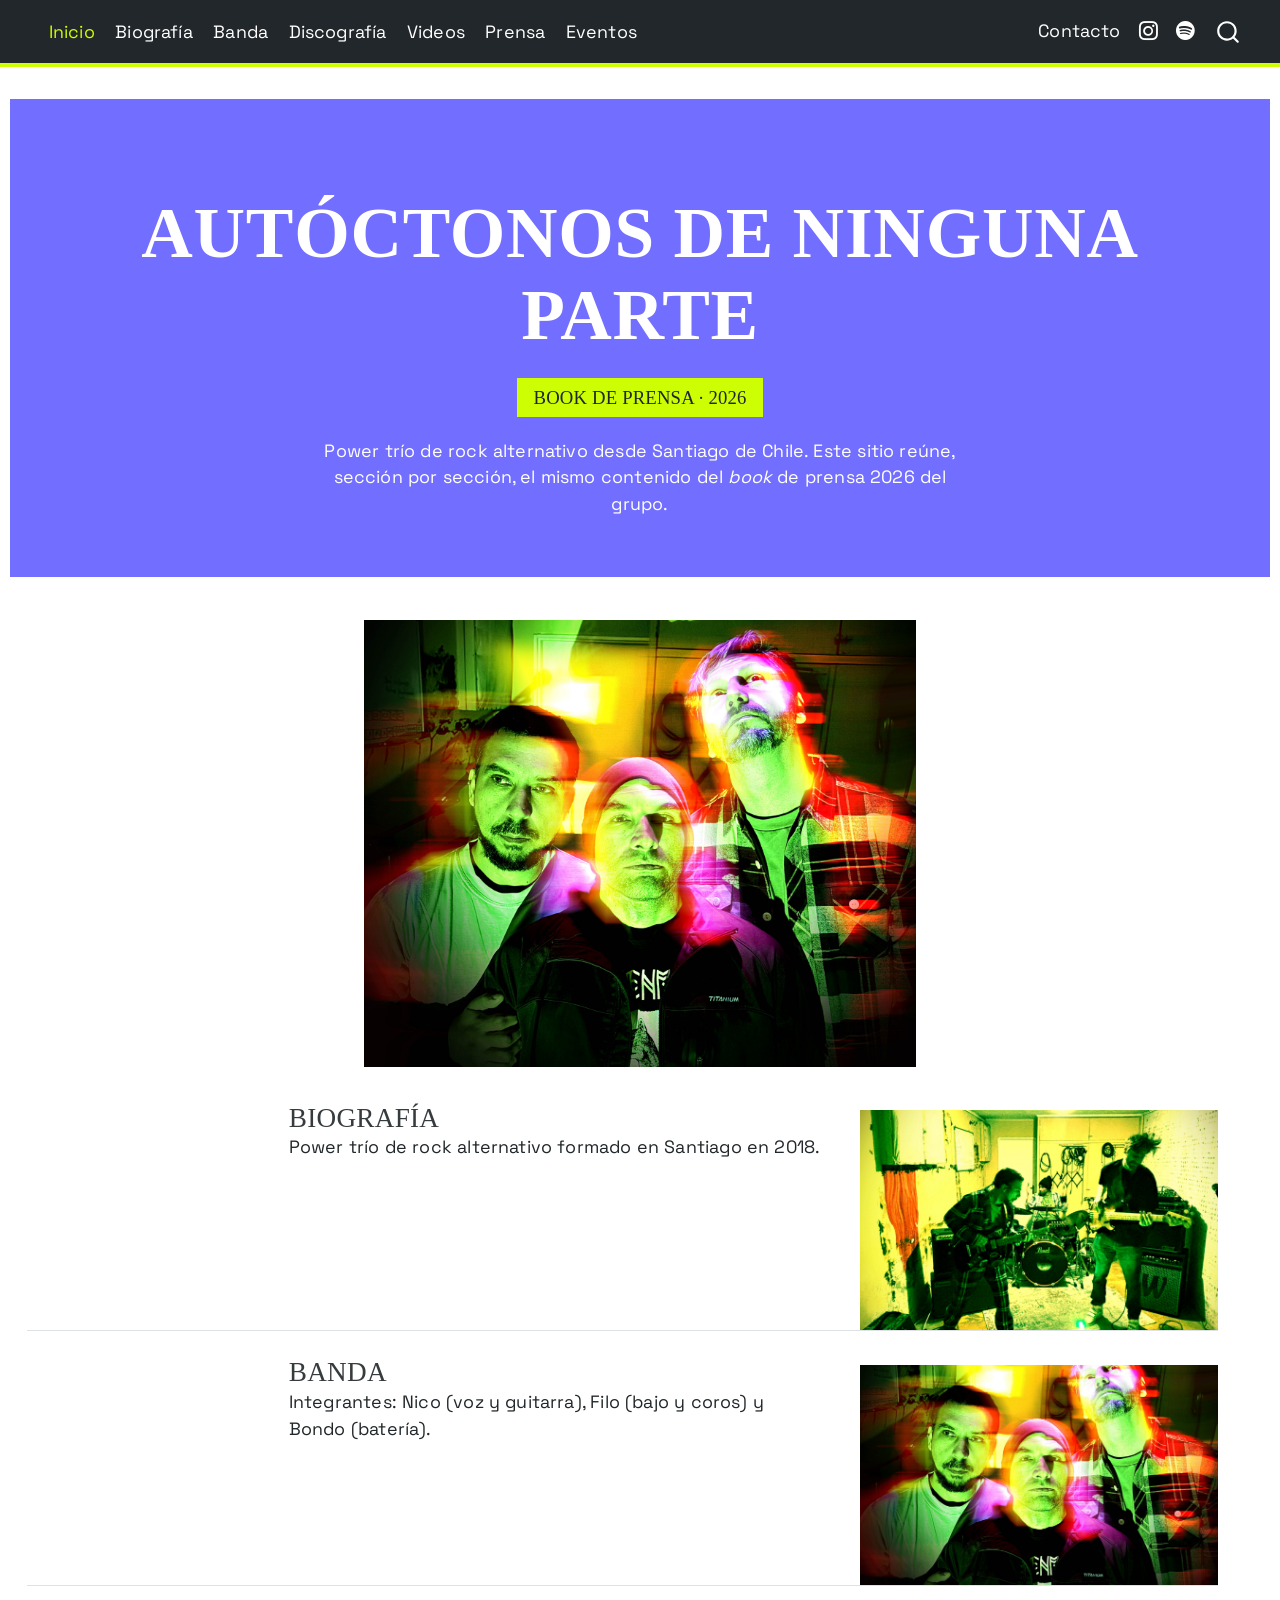
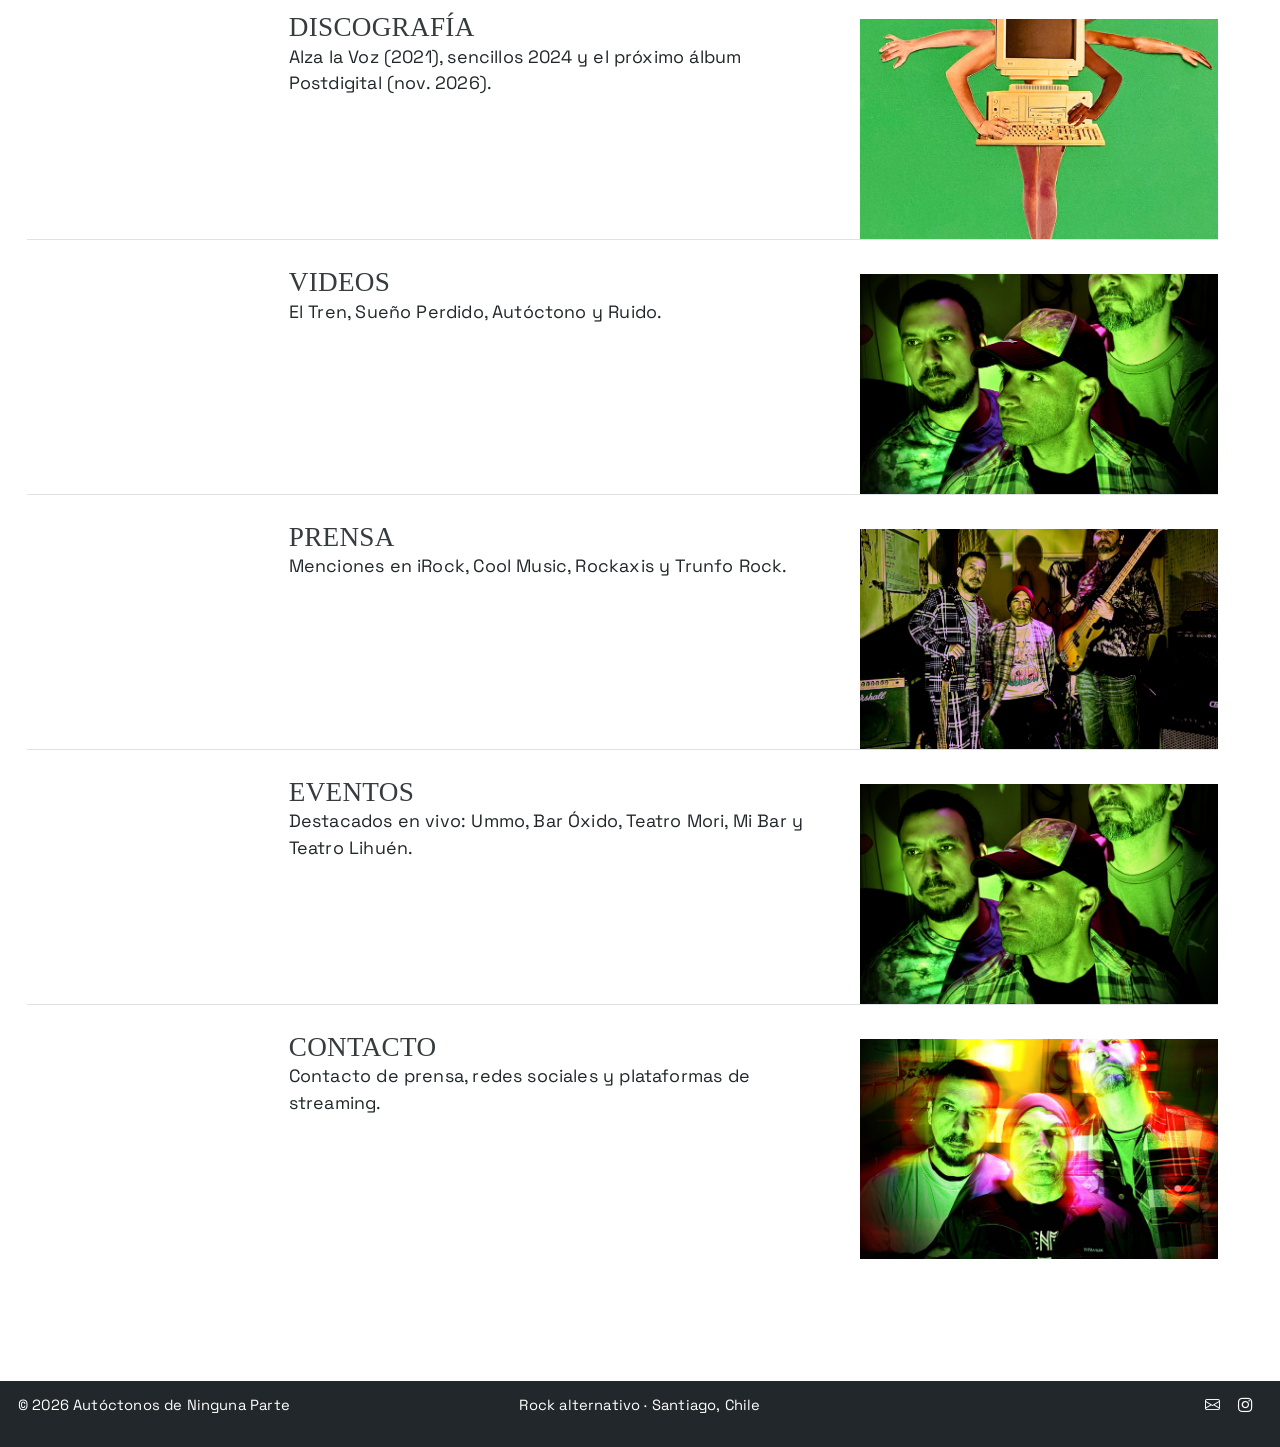
==== docs/index.html @ 6fe1e70e "render" ====
<!DOCTYPE html>
<html xmlns="http://www.w3.org/1999/xhtml" lang="es" xml:lang="es"><head>

<meta charset="utf-8">
<meta name="generator" content="quarto-1.9.38">

<meta name="viewport" content="width=device-width, initial-scale=1.0, user-scalable=yes">


<title>Autóctonos de Ninguna Parte</title>
<style>
/* Default styles provided by pandoc.
** See https://pandoc.org/MANUAL.html#variables-for-html for config info.
*/
code{white-space: pre-wrap;}
span.smallcaps{font-variant: small-caps;}
div.columns{display: flex; gap: min(4vw, 1.5em);}
div.column{flex: auto; overflow-x: auto;}
div.hanging-indent{margin-left: 1.5em; text-indent: -1.5em;}
ul.task-list{list-style: none;}
ul.task-list li input[type="checkbox"] {
  width: 0.8em;
  margin: 0 0.8em 0.2em -1em; /* quarto-specific, see https://github.com/quarto-dev/quarto-cli/issues/4556 */ 
  vertical-align: middle;
}
</style>


<script src="site_libs/quarto-nav/quarto-nav.js"></script>
<script src="site_libs/quarto-nav/headroom.min.js"></script>
<script src="site_libs/clipboard/clipboard.min.js"></script>
<script src="site_libs/quarto-search/autocomplete.umd.js"></script>
<script src="site_libs/quarto-search/fuse.min.js"></script>
<script src="site_libs/quarto-search/quarto-search.js"></script>
<meta name="quarto:offset" content="./">
<link href="./images/logo-negro.png" rel="icon" type="image/png">
<script src="site_libs/quarto-listing/list.min.js"></script>
<script src="site_libs/quarto-listing/quarto-listing.js"></script>
<script src="site_libs/quarto-html/quarto.js" type="module"></script>
<script src="site_libs/quarto-html/tabsets/tabsets.js" type="module"></script>
<script src="site_libs/quarto-html/popper.min.js"></script>
<script src="site_libs/quarto-html/tippy.umd.min.js"></script>
<link href="site_libs/quarto-html/tippy.css" rel="stylesheet">
<link href="site_libs/quarto-html/quarto-syntax-highlighting-15634bcf2e68342d4ad2dfa704d543f6.css" rel="stylesheet" id="quarto-text-highlighting-styles">
<script src="site_libs/bootstrap/bootstrap.min.js"></script>
<link href="site_libs/bootstrap/bootstrap-icons.css" rel="stylesheet">
<link href="site_libs/bootstrap/bootstrap-0c3f5b84615c6f784239aa8f8c85ceb4.min.css" rel="stylesheet" append-hash="true" id="quarto-bootstrap" data-mode="light">
<script id="quarto-search-options" type="application/json">{
  "location": "navbar",
  "copy-button": false,
  "collapse-after": 3,
  "panel-placement": "end",
  "type": "overlay",
  "limit": 50,
  "keyboard-shortcut": [
    "f",
    "/",
    "s"
  ],
  "show-item-context": false,
  "language": {
    "search-no-results-text": "No se han encontrado resultados",
    "search-matching-documents-text": "documentos encontrados",
    "search-copy-link-title": "Copiar el enlace en la búsqueda",
    "search-hide-matches-text": "Ocultar resultados adicionales",
    "search-more-match-text": "resultado adicional en este documento",
    "search-more-matches-text": "resultados adicionales en este documento",
    "search-clear-button-title": "Borrar",
    "search-text-placeholder": "",
    "search-detached-cancel-button-title": "Cancelar",
    "search-submit-button-title": "Enviar",
    "search-label": "Buscar"
  }
}</script>
<script>

  window.document.addEventListener("DOMContentLoaded", function (_event) {
    const listingTargetEl = window.document.querySelector('#listing-listing .list');
    if (!listingTargetEl) {
      // No listing discovered, do not attach.
      return; 
    }

    const options = {
      valueNames: ['listing-image','listing-title','listing-description',{ data: ['index'] },{ data: ['categories'] },{ data: ['listing-date-sort'] },{ data: ['listing-file-modified-sort'] }],
      
      searchColumns: ["listing-title","listing-author","listing-image","listing-description"],
    };

    window['quarto-listings'] = window['quarto-listings'] || {};
    window['quarto-listings']['listing-listing'] = new List('listing-listing', options);

    if (window['quarto-listing-loaded']) {
      window['quarto-listing-loaded']();
    }
  });

  window.addEventListener('hashchange',() => {
    if (window['quarto-listing-loaded']) {
      window['quarto-listing-loaded']();
    }
  })
  </script>
<style>html{ scroll-behavior: smooth; }</style>

  <script src="https://cdnjs.cloudflare.com/polyfill/v3/polyfill.min.js?features=es6"></script>
  <script defer="" src="https://cdn.jsdelivr.net/npm/mathjax@3/es5/tex-chtml-full.js" type="text/javascript"></script>

<script type="text/javascript">
const typesetMath = (el) => {
  if (window.MathJax) {
    // MathJax Typeset
    window.MathJax.typeset([el]);
  } else if (window.katex) {
    // KaTeX Render
    var mathElements = el.getElementsByClassName("math");
    var macros = [];
    for (var i = 0; i < mathElements.length; i++) {
      var texText = mathElements[i].firstChild;
      if (mathElements[i].tagName == "SPAN" && texText && texText.data) {
        window.katex.render(texText.data, mathElements[i], {
          displayMode: mathElements[i].classList.contains('display'),
          throwOnError: false,
          macros: macros,
          fleqn: false
        });
      }
    }
  }
}
window.Quarto = {
  typesetMath
};
</script>

<meta property="og:title" content="– Autóctonos de Ninguna Parte">
<meta property="og:description" content="Book de prensa 2026 · Autóctonos de Ninguna Parte, power trío de rock alternativo desde Santiago de Chile.">
<meta property="og:image" content="https://Alobondo.github.io/ADNP/images/banda-1.jpg">
<meta property="og:site_name" content="Autóctonos de Ninguna Parte">
<meta name="twitter:title" content="– Autóctonos de Ninguna Parte">
<meta name="twitter:description" content="Book de prensa 2026 · Autóctonos de Ninguna Parte, power trío de rock alternativo desde Santiago de Chile.">
<meta name="twitter:image" content="https://Alobondo.github.io/ADNP/images/banda-1.jpg">
<meta name="twitter:card" content="summary_large_image">
</head>

<body class="nav-fixed quarto-light">

<div id="quarto-search-results"></div>
  <header id="quarto-header" class="headroom fixed-top">
    <nav class="navbar navbar-expand-lg " data-bs-theme="dark">
      <div class="navbar-container container-fluid">
      <div class="navbar-brand-container mx-auto">
    <a href="./index.html" class="navbar-brand navbar-brand-logo">
    <img src="./images/logo-negro.jpg" alt="" class="navbar-logo light-content">
    <img src="./images/logo-negro.jpg" alt="" class="navbar-logo dark-content">
    </a>
  </div>
            <div id="quarto-search" class="" title="Buscar"></div>
          <button class="navbar-toggler" type="button" data-bs-toggle="collapse" data-bs-target="#navbarCollapse" aria-controls="navbarCollapse" role="menu" aria-expanded="false" aria-label="Navegación de palanca" onclick="if (window.quartoToggleHeadroom) { window.quartoToggleHeadroom(); }">
  <span class="navbar-toggler-icon"></span>
</button>
          <div class="collapse navbar-collapse" id="navbarCollapse">
            <ul class="navbar-nav navbar-nav-scroll me-auto">
  <li class="nav-item">
    <a class="nav-link active" href="./index.html" aria-current="page"> 
<span class="menu-text">Inicio</span></a>
  </li>  
  <li class="nav-item">
    <a class="nav-link" href="./posts/01-biografia/index.html"> 
<span class="menu-text">Biografía</span></a>
  </li>  
  <li class="nav-item">
    <a class="nav-link" href="./posts/02-banda/index.html"> 
<span class="menu-text">Banda</span></a>
  </li>  
  <li class="nav-item">
    <a class="nav-link" href="./posts/03-discografia/index.html"> 
<span class="menu-text">Discografía</span></a>
  </li>  
  <li class="nav-item">
    <a class="nav-link" href="./posts/04-videos/index.html"> 
<span class="menu-text">Videos</span></a>
  </li>  
  <li class="nav-item">
    <a class="nav-link" href="./posts/05-prensa/index.html"> 
<span class="menu-text">Prensa</span></a>
  </li>  
  <li class="nav-item">
    <a class="nav-link" href="./posts/06-eventos/index.html"> 
<span class="menu-text">Eventos</span></a>
  </li>  
</ul>
            <ul class="navbar-nav navbar-nav-scroll ms-auto">
  <li class="nav-item">
    <a class="nav-link" href="./posts/07-contacto/index.html"> 
<span class="menu-text">Contacto</span></a>
  </li>  
  <li class="nav-item compact">
    <a class="nav-link" href="https://www.instagram.com/autoctonos.musica/"> <i class="bi bi-instagram" role="img" aria-label="Instagram">
</i> 
<span class="menu-text"></span></a>
  </li>  
  <li class="nav-item compact">
    <a class="nav-link" href="https://open.spotify.com/intl-es/artist/7pqtHCx8vGUbM5sVb45peN?si=KhruGIxITpeL7kBUFPJqew"> <i class="bi bi-spotify" role="img" aria-label="Spotify">
</i> 
<span class="menu-text"></span></a>
  </li>  
</ul>
          </div> <!-- /navcollapse -->
            <div class="quarto-navbar-tools">
</div>
      </div> <!-- /container-fluid -->
    </nav>
</header>
<!-- content -->
<div id="quarto-content" class="quarto-container page-columns page-rows-contents page-layout-full page-navbar">
<!-- sidebar -->
<!-- margin-sidebar -->
    
<!-- main -->
<main class="content column-page" id="quarto-document-content"><header id="title-block-header" class="quarto-title-block"></header>




<section id="autóctonos-de-ninguna-parte" class="level1 adnp-hero">
<h1>Autóctonos de Ninguna Parte</h1>
<p><span class="subtitle">Book de Prensa · 2026</span></p>
<p style="max-width:640px;margin:1.2rem auto 0;">
Power trío de rock alternativo desde Santiago de Chile. Este sitio reúne, sección por sección, el mismo contenido del <em>book</em> de prensa 2026 del grupo.
</p>
</section>
<div class="quarto-figure quarto-figure-center">
<figure class="figure">
<p><img src="images/banda-1.jpg" class="img-fluid quarto-figure quarto-figure-center figure-img" style="width:45.0%"></p>
</figure>
</div>




<div class="quarto-listing quarto-listing-container-default" id="listing-listing">
<div class="list quarto-listing-default">
<div class="quarto-post image-right" data-index="0" data-categories="Ym9vayUyMGRlJTIwcHJlbnNh" data-listing-file-modified-sort="1786725348281" data-listing-reading-time-sort="2" data-listing-word-count-sort="353">
<div class="thumbnail"><a href="./posts/01-biografia/index.html" class="no-external">

<img loading="lazy" src="./images/banda-3.jpg" class="thumbnail-image" style="height: 220px;">

</a></div>
<div class="body">
<h3 class="no-anchor listing-title">
<a href="./posts/01-biografia/index.html" class="no-external">Biografía</a>
</h3>
<div class="delink listing-description"><a href="./posts/01-biografia/index.html" class="no-external">
<p>Power trío de rock alternativo formado en Santiago en 2018.</p>
</a></div>
</div>
<div class="metadata">
<a href="./posts/01-biografia/index.html" class="no-external">
</a>
</div>
</div>
<div class="quarto-post image-right" data-index="1" data-categories="Ym9vayUyMGRlJTIwcHJlbnNh" data-listing-file-modified-sort="1786739865021" data-listing-reading-time-sort="1" data-listing-word-count-sort="155">
<div class="thumbnail"><a href="./posts/02-banda/index.html" class="no-external">

<img loading="lazy" src="./images/banda-1.jpg" class="thumbnail-image" style="height: 220px;">

</a></div>
<div class="body">
<h3 class="no-anchor listing-title">
<a href="./posts/02-banda/index.html" class="no-external">Banda</a>
</h3>
<div class="delink listing-description"><a href="./posts/02-banda/index.html" class="no-external">
<p>Integrantes: Nico (voz y guitarra), Filo (bajo y coros) y Bondo (batería).</p>
</a></div>
</div>
<div class="metadata">
<a href="./posts/02-banda/index.html" class="no-external">
</a>
</div>
</div>
<div class="quarto-post image-right" data-index="2" data-categories="Ym9vayUyMGRlJTIwcHJlbnNh" data-listing-file-modified-sort="1786729839658" data-listing-reading-time-sort="1" data-listing-word-count-sort="102">
<div class="thumbnail"><a href="./posts/03-discografia/index.html" class="no-external">

<img loading="lazy" src="./images/portada-postdigital.jpeg" class="thumbnail-image" style="height: 220px;">

</a></div>
<div class="body">
<h3 class="no-anchor listing-title">
<a href="./posts/03-discografia/index.html" class="no-external">Discografía</a>
</h3>
<div class="delink listing-description"><a href="./posts/03-discografia/index.html" class="no-external">
<p>Alza la Voz (2021), sencillos 2024 y el próximo álbum Postdigital (nov. 2026).</p>
</a></div>
</div>
<div class="metadata">
<a href="./posts/03-discografia/index.html" class="no-external">
</a>
</div>
</div>
<div class="quarto-post image-right" data-index="3" data-categories="Ym9vayUyMGRlJTIwcHJlbnNh" data-listing-file-modified-sort="1786750168545" data-listing-reading-time-sort="2" data-listing-word-count-sort="292">
<div class="thumbnail"><a href="./posts/04-videos/index.html" class="no-external">

<img loading="lazy" src="./images/banda-4.jpg" class="thumbnail-image" style="height: 220px;">

</a></div>
<div class="body">
<h3 class="no-anchor listing-title">
<a href="./posts/04-videos/index.html" class="no-external">Videos</a>
</h3>
<div class="delink listing-description"><a href="./posts/04-videos/index.html" class="no-external">
<p>El Tren, Sueño Perdido, Autóctono y Ruido.</p>
</a></div>
</div>
<div class="metadata">
<a href="./posts/04-videos/index.html" class="no-external">
</a>
</div>
</div>
<div class="quarto-post image-right" data-index="4" data-categories="Ym9vayUyMGRlJTIwcHJlbnNh" data-listing-file-modified-sort="1786727114049" data-listing-reading-time-sort="1" data-listing-word-count-sort="178">
<div class="thumbnail"><a href="./posts/05-prensa/index.html" class="no-external">

<img loading="lazy" src="./images/banda-2.jpg" class="thumbnail-image" style="height: 220px;">

</a></div>
<div class="body">
<h3 class="no-anchor listing-title">
<a href="./posts/05-prensa/index.html" class="no-external">Prensa</a>
</h3>
<div class="delink listing-description"><a href="./posts/05-prensa/index.html" class="no-external">
<p>Menciones en iRock, Cool Music, Rockaxis y Trunfo Rock.</p>
</a></div>
</div>
<div class="metadata">
<a href="./posts/05-prensa/index.html" class="no-external">
</a>
</div>
</div>
<div class="quarto-post image-right" data-index="5" data-categories="Ym9vayUyMGRlJTIwcHJlbnNh" data-listing-file-modified-sort="1786681883143" data-listing-reading-time-sort="2" data-listing-word-count-sort="251">
<div class="thumbnail"><a href="./posts/06-eventos/index.html" class="no-external">

<img loading="lazy" src="./images/banda-4.jpg" class="thumbnail-image" style="height: 220px;">

</a></div>
<div class="body">
<h3 class="no-anchor listing-title">
<a href="./posts/06-eventos/index.html" class="no-external">Eventos</a>
</h3>
<div class="delink listing-description"><a href="./posts/06-eventos/index.html" class="no-external">
<p>Destacados en vivo: Ummo, Bar Óxido, Teatro Mori, Mi Bar y Teatro Lihuén.</p>
</a></div>
</div>
<div class="metadata">
<a href="./posts/06-eventos/index.html" class="no-external">
</a>
</div>
</div>
<div class="quarto-post image-right" data-index="6" data-categories="Ym9vayUyMGRlJTIwcHJlbnNh" data-listing-file-modified-sort="1786681893316" data-listing-reading-time-sort="1" data-listing-word-count-sort="68">
<div class="thumbnail"><a href="./posts/07-contacto/index.html" class="no-external">

<img loading="lazy" src="./images/banda-1.jpg" class="thumbnail-image" style="height: 220px;">

</a></div>
<div class="body">
<h3 class="no-anchor listing-title">
<a href="./posts/07-contacto/index.html" class="no-external">Contacto</a>
</h3>
<div class="delink listing-description"><a href="./posts/07-contacto/index.html" class="no-external">
<p>Contacto de prensa, redes sociales y plataformas de streaming.</p>
</a></div>
</div>
<div class="metadata">
<a href="./posts/07-contacto/index.html" class="no-external">
</a>
</div>
</div>
</div>
<div class="listing-no-matching d-none">No hay resultados</div>
</div></main> <!-- /main -->
<script id="quarto-html-after-body" type="application/javascript">
  window.document.addEventListener("DOMContentLoaded", function (event) {
    const isCodeAnnotation = (el) => {
      for (const clz of el.classList) {
        if (clz.startsWith('code-annotation-')) {                     
          return true;
        }
      }
      return false;
    }
    const onCopySuccess = function(e) {
      // button target
      const button = e.trigger;
      // don't keep focus
      button.blur();
      // flash "checked"
      button.classList.add('code-copy-button-checked');
      var currentTitle = button.getAttribute("title");
      button.setAttribute("title", "Copiado");
      let tooltip;
      if (window.bootstrap) {
        button.setAttribute("data-bs-toggle", "tooltip");
        button.setAttribute("data-bs-placement", "left");
        button.setAttribute("data-bs-title", "Copiado");
        tooltip = new bootstrap.Tooltip(button, 
          { trigger: "manual", 
            customClass: "code-copy-button-tooltip",
            offset: [0, -8]});
        tooltip.show();    
      }
      setTimeout(function() {
        if (tooltip) {
          tooltip.hide();
          button.removeAttribute("data-bs-title");
          button.removeAttribute("data-bs-toggle");
          button.removeAttribute("data-bs-placement");
        }
        button.setAttribute("title", currentTitle);
        button.classList.remove('code-copy-button-checked');
      }, 1000);
      // clear code selection
      e.clearSelection();
    }
    const getTextToCopy = function(trigger) {
      const outerScaffold = trigger.parentElement.cloneNode(true);
      const codeEl = outerScaffold.querySelector('code');
      for (const childEl of codeEl.children) {
        if (isCodeAnnotation(childEl)) {
          childEl.remove();
        }
      }
      return codeEl.innerText;
    }
    const clipboard = new window.ClipboardJS('.code-copy-button:not([data-in-quarto-modal])', {
      text: getTextToCopy
    });
    clipboard.on('success', onCopySuccess);
    if (window.document.getElementById('quarto-embedded-source-code-modal')) {
      const clipboardModal = new window.ClipboardJS('.code-copy-button[data-in-quarto-modal]', {
        text: getTextToCopy,
        container: window.document.getElementById('quarto-embedded-source-code-modal')
      });
      clipboardModal.on('success', onCopySuccess);
    }
      var localhostRegex = new RegExp(/^(?:http|https):\/\/localhost\:?[0-9]*\//);
      var mailtoRegex = new RegExp(/^mailto:/);
        var filterRegex = new RegExp("https:\/\/Alobondo\.github\.io\/ADNP");
      var isInternal = (href) => {
          return filterRegex.test(href) || localhostRegex.test(href) || mailtoRegex.test(href);
      }
      // Inspect non-navigation links and adorn them if external
     var links = window.document.querySelectorAll('a[href]:not(.nav-link):not(.navbar-brand):not(.toc-action):not(.sidebar-link):not(.sidebar-item-toggle):not(.pagination-link):not(.no-external):not([aria-hidden]):not(.dropdown-item):not(.quarto-navigation-tool):not(.about-link)');
      for (var i=0; i<links.length; i++) {
        const link = links[i];
        if (!isInternal(link.href)) {
          // undo the damage that might have been done by quarto-nav.js in the case of
          // links that we want to consider external
          if (link.dataset.originalHref !== undefined) {
            link.href = link.dataset.originalHref;
          }
        }
      }
    function tippyHover(el, contentFn, onTriggerFn, onUntriggerFn) {
      const config = {
        allowHTML: true,
        maxWidth: 500,
        delay: 100,
        arrow: false,
        appendTo: function(el) {
            return el.parentElement;
        },
        interactive: true,
        interactiveBorder: 10,
        theme: 'quarto',
        placement: 'bottom-start',
      };
      if (contentFn) {
        config.content = contentFn;
      }
      if (onTriggerFn) {
        config.onTrigger = onTriggerFn;
      }
      if (onUntriggerFn) {
        config.onUntrigger = onUntriggerFn;
      }
      window.tippy(el, config); 
    }
    const noterefs = window.document.querySelectorAll('a[role="doc-noteref"]');
    for (var i=0; i<noterefs.length; i++) {
      const ref = noterefs[i];
      tippyHover(ref, function() {
        // use id or data attribute instead here
        let href = ref.getAttribute('data-footnote-href') || ref.getAttribute('href');
        try { href = new URL(href).hash; } catch {}
        const id = href.replace(/^#\/?/, "");
        const note = window.document.getElementById(id);
        if (note) {
          return note.innerHTML;
        } else {
          return "";
        }
      });
    }
    const xrefs = window.document.querySelectorAll('a.quarto-xref');
    const processXRef = (id, note) => {
      // Strip column container classes
      const stripColumnClz = (el) => {
        el.classList.remove("page-full", "page-columns");
        if (el.children) {
          for (const child of el.children) {
            stripColumnClz(child);
          }
        }
      }
      stripColumnClz(note)
      if (id === null || id.startsWith('sec-')) {
        // Special case sections, only their first couple elements
        const container = document.createElement("div");
        if (note.children && note.children.length > 2) {
          container.appendChild(note.children[0].cloneNode(true));
          for (let i = 1; i < note.children.length; i++) {
            const child = note.children[i];
            if (child.tagName === "P" && child.innerText === "") {
              continue;
            } else {
              container.appendChild(child.cloneNode(true));
              break;
            }
          }
          if (window.Quarto?.typesetMath) {
            window.Quarto.typesetMath(container);
          }
          return container.innerHTML
        } else {
          if (window.Quarto?.typesetMath) {
            window.Quarto.typesetMath(note);
          }
          return note.innerHTML;
        }
      } else {
        // Remove any anchor links if they are present
        const anchorLink = note.querySelector('a.anchorjs-link');
        if (anchorLink) {
          anchorLink.remove();
        }
        if (window.Quarto?.typesetMath) {
          window.Quarto.typesetMath(note);
        }
        if (note.classList.contains("callout")) {
          return note.outerHTML;
        } else {
          return note.innerHTML;
        }
      }
    }
    for (var i=0; i<xrefs.length; i++) {
      const xref = xrefs[i];
      tippyHover(xref, undefined, function(instance) {
        instance.disable();
        let url = xref.getAttribute('href');
        let hash = undefined; 
        if (url.startsWith('#')) {
          hash = url;
        } else {
          try { hash = new URL(url).hash; } catch {}
        }
        if (hash) {
          const id = hash.replace(/^#\/?/, "");
          const note = window.document.getElementById(id);
          if (note !== null) {
            try {
              const html = processXRef(id, note.cloneNode(true));
              instance.setContent(html);
            } finally {
              instance.enable();
              instance.show();
            }
          } else {
            // See if we can fetch this
            fetch(url.split('#')[0])
            .then(res => res.text())
            .then(html => {
              const parser = new DOMParser();
              const htmlDoc = parser.parseFromString(html, "text/html");
              const note = htmlDoc.getElementById(id);
              if (note !== null) {
                const html = processXRef(id, note);
                instance.setContent(html);
              } 
            }).finally(() => {
              instance.enable();
              instance.show();
            });
          }
        } else {
          // See if we can fetch a full url (with no hash to target)
          // This is a special case and we should probably do some content thinning / targeting
          fetch(url)
          .then(res => res.text())
          .then(html => {
            const parser = new DOMParser();
            const htmlDoc = parser.parseFromString(html, "text/html");
            const note = htmlDoc.querySelector('main.content');
            if (note !== null) {
              // This should only happen for chapter cross references
              // (since there is no id in the URL)
              // remove the first header
              if (note.children.length > 0 && note.children[0].tagName === "HEADER") {
                note.children[0].remove();
              }
              const html = processXRef(null, note);
              instance.setContent(html);
            } 
          }).finally(() => {
            instance.enable();
            instance.show();
          });
        }
      }, function(instance) {
      });
    }
        let selectedAnnoteEl;
        const selectorForAnnotation = ( cell, annotation) => {
          let cellAttr = 'data-code-cell="' + cell + '"';
          let lineAttr = 'data-code-annotation="' +  annotation + '"';
          const selector = 'span[' + cellAttr + '][' + lineAttr + ']';
          return selector;
        }
        const selectCodeLines = (annoteEl) => {
          const doc = window.document;
          const targetCell = annoteEl.getAttribute("data-target-cell");
          const targetAnnotation = annoteEl.getAttribute("data-target-annotation");
          const annoteSpan = window.document.querySelector(selectorForAnnotation(targetCell, targetAnnotation));
          const lines = annoteSpan.getAttribute("data-code-lines").split(",");
          const lineIds = lines.map((line) => {
            return targetCell + "-" + line;
          })
          let top = null;
          let height = null;
          let parent = null;
          if (lineIds.length > 0) {
              //compute the position of the single el (top and bottom and make a div)
              const el = window.document.getElementById(lineIds[0]);
              top = el.offsetTop;
              height = el.offsetHeight;
              parent = el.parentElement.parentElement;
            if (lineIds.length > 1) {
              const lastEl = window.document.getElementById(lineIds[lineIds.length - 1]);
              const bottom = lastEl.offsetTop + lastEl.offsetHeight;
              height = bottom - top;
            }
            if (top !== null && height !== null && parent !== null) {
              // cook up a div (if necessary) and position it 
              let div = window.document.getElementById("code-annotation-line-highlight");
              if (div === null) {
                div = window.document.createElement("div");
                div.setAttribute("id", "code-annotation-line-highlight");
                div.style.position = 'absolute';
                parent.appendChild(div);
              }
              div.style.top = top - 2 + "px";
              div.style.height = height + 4 + "px";
              div.style.left = 0;
              let gutterDiv = window.document.getElementById("code-annotation-line-highlight-gutter");
              if (gutterDiv === null) {
                gutterDiv = window.document.createElement("div");
                gutterDiv.setAttribute("id", "code-annotation-line-highlight-gutter");
                gutterDiv.style.position = 'absolute';
                const codeCell = window.document.getElementById(targetCell);
                const gutter = codeCell.querySelector('.code-annotation-gutter');
                gutter.appendChild(gutterDiv);
              }
              gutterDiv.style.top = top - 2 + "px";
              gutterDiv.style.height = height + 4 + "px";
            }
            selectedAnnoteEl = annoteEl;
          }
        };
        const unselectCodeLines = () => {
          const elementsIds = ["code-annotation-line-highlight", "code-annotation-line-highlight-gutter"];
          elementsIds.forEach((elId) => {
            const div = window.document.getElementById(elId);
            if (div) {
              div.remove();
            }
          });
          selectedAnnoteEl = undefined;
        };
          // Handle positioning of the toggle
      window.addEventListener(
        "resize",
        throttle(() => {
          elRect = undefined;
          if (selectedAnnoteEl) {
            selectCodeLines(selectedAnnoteEl);
          }
        }, 10)
      );
      function throttle(fn, ms) {
      let throttle = false;
      let timer;
        return (...args) => {
          if(!throttle) { // first call gets through
              fn.apply(this, args);
              throttle = true;
          } else { // all the others get throttled
              if(timer) clearTimeout(timer); // cancel #2
              timer = setTimeout(() => {
                fn.apply(this, args);
                timer = throttle = false;
              }, ms);
          }
        };
      }
        // Attach click handler to the DT
        const annoteDls = window.document.querySelectorAll('dt[data-target-cell]');
        for (const annoteDlNode of annoteDls) {
          annoteDlNode.addEventListener('click', (event) => {
            const clickedEl = event.target;
            if (clickedEl !== selectedAnnoteEl) {
              unselectCodeLines();
              const activeEl = window.document.querySelector('dt[data-target-cell].code-annotation-active');
              if (activeEl) {
                activeEl.classList.remove('code-annotation-active');
              }
              selectCodeLines(clickedEl);
              clickedEl.classList.add('code-annotation-active');
            } else {
              // Unselect the line
              unselectCodeLines();
              clickedEl.classList.remove('code-annotation-active');
            }
          });
        }
    const findCites = (el) => {
      const parentEl = el.parentElement;
      if (parentEl) {
        const cites = parentEl.dataset.cites;
        if (cites) {
          return {
            el,
            cites: cites.split(' ')
          };
        } else {
          return findCites(el.parentElement)
        }
      } else {
        return undefined;
      }
    };
    var bibliorefs = window.document.querySelectorAll('a[role="doc-biblioref"]');
    for (var i=0; i<bibliorefs.length; i++) {
      const ref = bibliorefs[i];
      const citeInfo = findCites(ref);
      if (citeInfo) {
        tippyHover(citeInfo.el, function() {
          var popup = window.document.createElement('div');
          citeInfo.cites.forEach(function(cite) {
            var citeDiv = window.document.createElement('div');
            citeDiv.classList.add('hanging-indent');
            citeDiv.classList.add('csl-entry');
            var biblioDiv = window.document.getElementById('ref-' + cite);
            if (biblioDiv) {
              citeDiv.innerHTML = biblioDiv.innerHTML;
            }
            popup.appendChild(citeDiv);
          });
          return popup.innerHTML;
        });
      }
    }
  });
  </script>
</div> <!-- /content -->
<footer class="footer">
  <div class="nav-footer">
    <div class="nav-footer-left">
<p>© 2026 Autóctonos de Ninguna Parte</p>
</div>   
    <div class="nav-footer-center">
<p>Rock alternativo · Santiago, Chile</p>
</div>
    <div class="nav-footer-right">
      <ul class="footer-items list-unstyled">
    <li class="nav-item compact">
    <a class="nav-link" href="mailto:autoctonos.musica@gmail.com">
      <i class="bi bi-envelope" role="img" aria-label="Email">
</i> 
    </a>
  </li>  
    <li class="nav-item compact">
    <a class="nav-link" href="https://www.instagram.com/autoctonos.musica/">
      <i class="bi bi-instagram" role="img" aria-label="Instagram">
</i> 
    </a>
  </li>  
</ul>
    </div>
  </div>
</footer>




<script src="site_libs/quarto-html/zenscroll-min.js"></script>
</body></html>
---- docs/site_libs/quarto-html/tippy.css ----
.tippy-box[data-animation=fade][data-state=hidden]{opacity:0}[data-tippy-root]{max-width:calc(100vw - 10px)}.tippy-box{position:relative;background-color:#333;color:#fff;border-radius:4px;font-size:14px;line-height:1.4;white-space:normal;outline:0;transition-property:transform,visibility,opacity}.tippy-box[data-placement^=top]>.tippy-arrow{bottom:0}.tippy-box[data-placement^=top]>.tippy-arrow:before{bottom:-7px;left:0;border-width:8px 8px 0;border-top-color:initial;transform-origin:center top}.tippy-box[data-placement^=bottom]>.tippy-arrow{top:0}.tippy-box[data-placement^=bottom]>.tippy-arrow:before{top:-7px;left:0;border-width:0 8px 8px;border-bottom-color:initial;transform-origin:center bottom}.tippy-box[data-placement^=left]>.tippy-arrow{right:0}.tippy-box[data-placement^=left]>.tippy-arrow:before{border-width:8px 0 8px 8px;border-left-color:initial;right:-7px;transform-origin:center left}.tippy-box[data-placement^=right]>.tippy-arrow{left:0}.tippy-box[data-placement^=right]>.tippy-arrow:before{left:-7px;border-width:8px 8px 8px 0;border-right-color:initial;transform-origin:center right}.tippy-box[data-inertia][data-state=visible]{transition-timing-function:cubic-bezier(.54,1.5,.38,1.11)}.tippy-arrow{width:16px;height:16px;color:#333}.tippy-arrow:before{content:"";position:absolute;border-color:transparent;border-style:solid}.tippy-content{position:relative;padding:5px 9px;z-index:1}
---- docs/site_libs/quarto-html/quarto-syntax-highlighting-15634bcf2e68342d4ad2dfa704d543f6.css ----
/* quarto syntax highlight colors */
:root {
  --quarto-hl-ot-color: #003B4F;
  --quarto-hl-at-color: #657422;
  --quarto-hl-ss-color: #20794D;
  --quarto-hl-an-color: #5E5E5E;
  --quarto-hl-fu-color: #4758AB;
  --quarto-hl-st-color: #20794D;
  --quarto-hl-cf-color: #003B4F;
  --quarto-hl-op-color: #5E5E5E;
  --quarto-hl-er-color: #AD0000;
  --quarto-hl-bn-color: #AD0000;
  --quarto-hl-al-color: #AD0000;
  --quarto-hl-va-color: #111111;
  --quarto-hl-bu-color: inherit;
  --quarto-hl-ex-color: inherit;
  --quarto-hl-pp-color: #AD0000;
  --quarto-hl-in-color: #5E5E5E;
  --quarto-hl-vs-color: #20794D;
  --quarto-hl-wa-color: #5E5E5E;
  --quarto-hl-do-color: #5E5E5E;
  --quarto-hl-im-color: #00769E;
  --quarto-hl-ch-color: #20794D;
  --quarto-hl-dt-color: #AD0000;
  --quarto-hl-fl-color: #AD0000;
  --quarto-hl-co-color: #5E5E5E;
  --quarto-hl-cv-color: #5E5E5E;
  --quarto-hl-cn-color: #8f5902;
  --quarto-hl-sc-color: #5E5E5E;
  --quarto-hl-dv-color: #AD0000;
  --quarto-hl-kw-color: #003B4F;
}

/* other quarto variables */
:root {
  --quarto-font-monospace: SFMono-Regular, Menlo, Monaco, Consolas, "Liberation Mono", "Courier New", monospace;
}

/* syntax highlight based on Pandoc's rules */
pre > code.sourceCode > span {
  color: #003B4F;
}

code.sourceCode > span {
  color: #003B4F;
}

div.sourceCode,
div.sourceCode pre.sourceCode {
  color: #003B4F;
}

/* Normal */
code span {
  color: #003B4F;
}

/* Alert */
code span.al {
  color: #AD0000;
  font-style: inherit;
}

/* Annotation */
code span.an {
  color: #5E5E5E;
  font-style: inherit;
}

/* Attribute */
code span.at {
  color: #657422;
  font-style: inherit;
}

/* BaseN */
code span.bn {
  color: #AD0000;
  font-style: inherit;
}

/* BuiltIn */
code span.bu {
  font-style: inherit;
}

/* ControlFlow */
code span.cf {
  color: #003B4F;
  font-weight: bold;
  font-style: inherit;
}

/* Char */
code span.ch {
  color: #20794D;
  font-style: inherit;
}

/* Constant */
code span.cn {
  color: #8f5902;
  font-style: inherit;
}

/* Comment */
code span.co {
  color: #5E5E5E;
  font-style: inherit;
}

/* CommentVar */
code span.cv {
  color: #5E5E5E;
  font-style: italic;
}

/* Documentation */
code span.do {
  color: #5E5E5E;
  font-style: italic;
}

/* DataType */
code span.dt {
  color: #AD0000;
  font-style: inherit;
}

/* DecVal */
code span.dv {
  color: #AD0000;
  font-style: inherit;
}

/* Error */
code span.er {
  color: #AD0000;
  font-style: inherit;
}

/* Extension */
code span.ex {
  font-style: inherit;
}

/* Float */
code span.fl {
  color: #AD0000;
  font-style: inherit;
}

/* Function */
code span.fu {
  color: #4758AB;
  font-style: inherit;
}

/* Import */
code span.im {
  color: #00769E;
  font-style: inherit;
}

/* Information */
code span.in {
  color: #5E5E5E;
  font-style: inherit;
}

/* Keyword */
code span.kw {
  color: #003B4F;
  font-weight: bold;
  font-style: inherit;
}

/* Operator */
code span.op {
  color: #5E5E5E;
  font-style: inherit;
}

/* Other */
code span.ot {
  color: #003B4F;
  font-style: inherit;
}

/* Preprocessor */
code span.pp {
  color: #AD0000;
  font-style: inherit;
}

/* SpecialChar */
code span.sc {
  color: #5E5E5E;
  font-style: inherit;
}

/* SpecialString */
code span.ss {
  color: #20794D;
  font-style: inherit;
}

/* String */
code span.st {
  color: #20794D;
  font-style: inherit;
}

/* Variable */
code span.va {
  color: #111111;
  font-style: inherit;
}

/* VerbatimString */
code span.vs {
  color: #20794D;
  font-style: inherit;
}

/* Warning */
code span.wa {
  color: #5E5E5E;
  font-style: italic;
}

.prevent-inlining {
  content: "</";
}

/*# sourceMappingURL=f23921c56f73e400b49028c9186a1aa0.css.map */
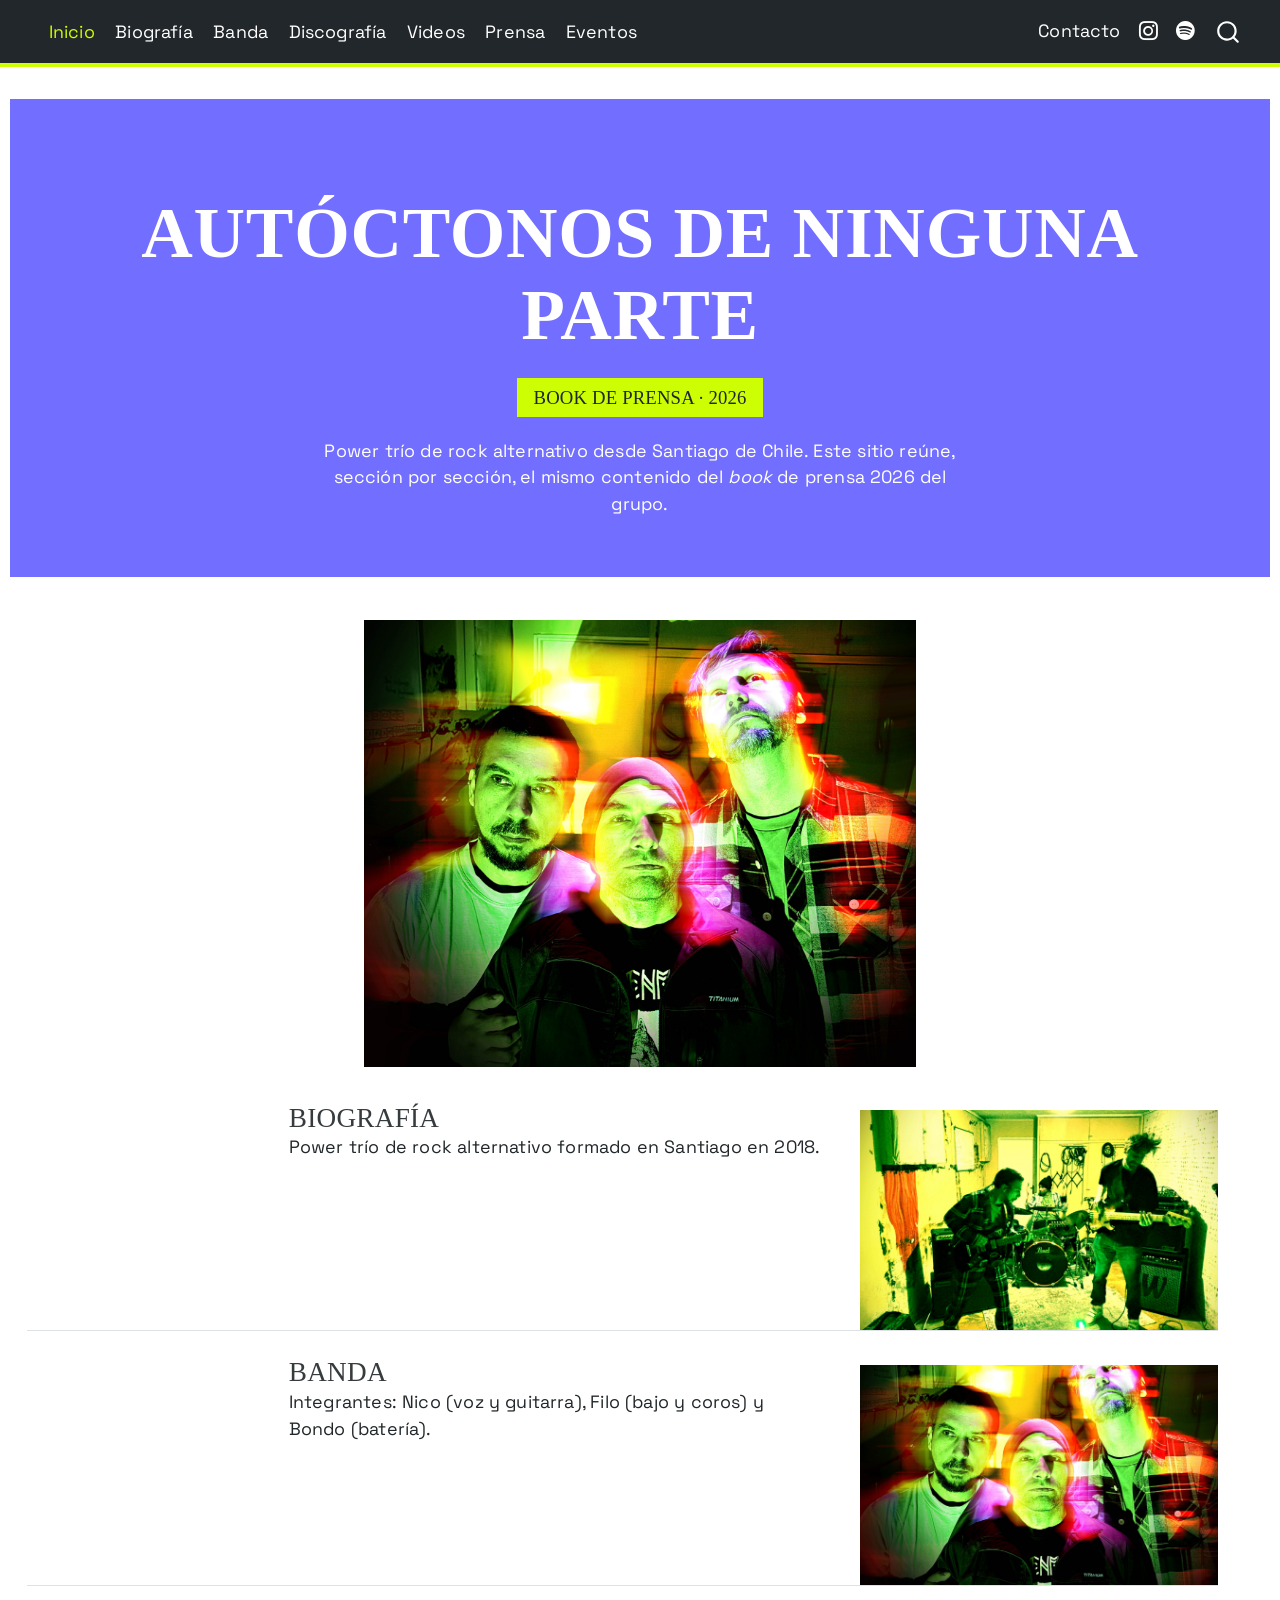
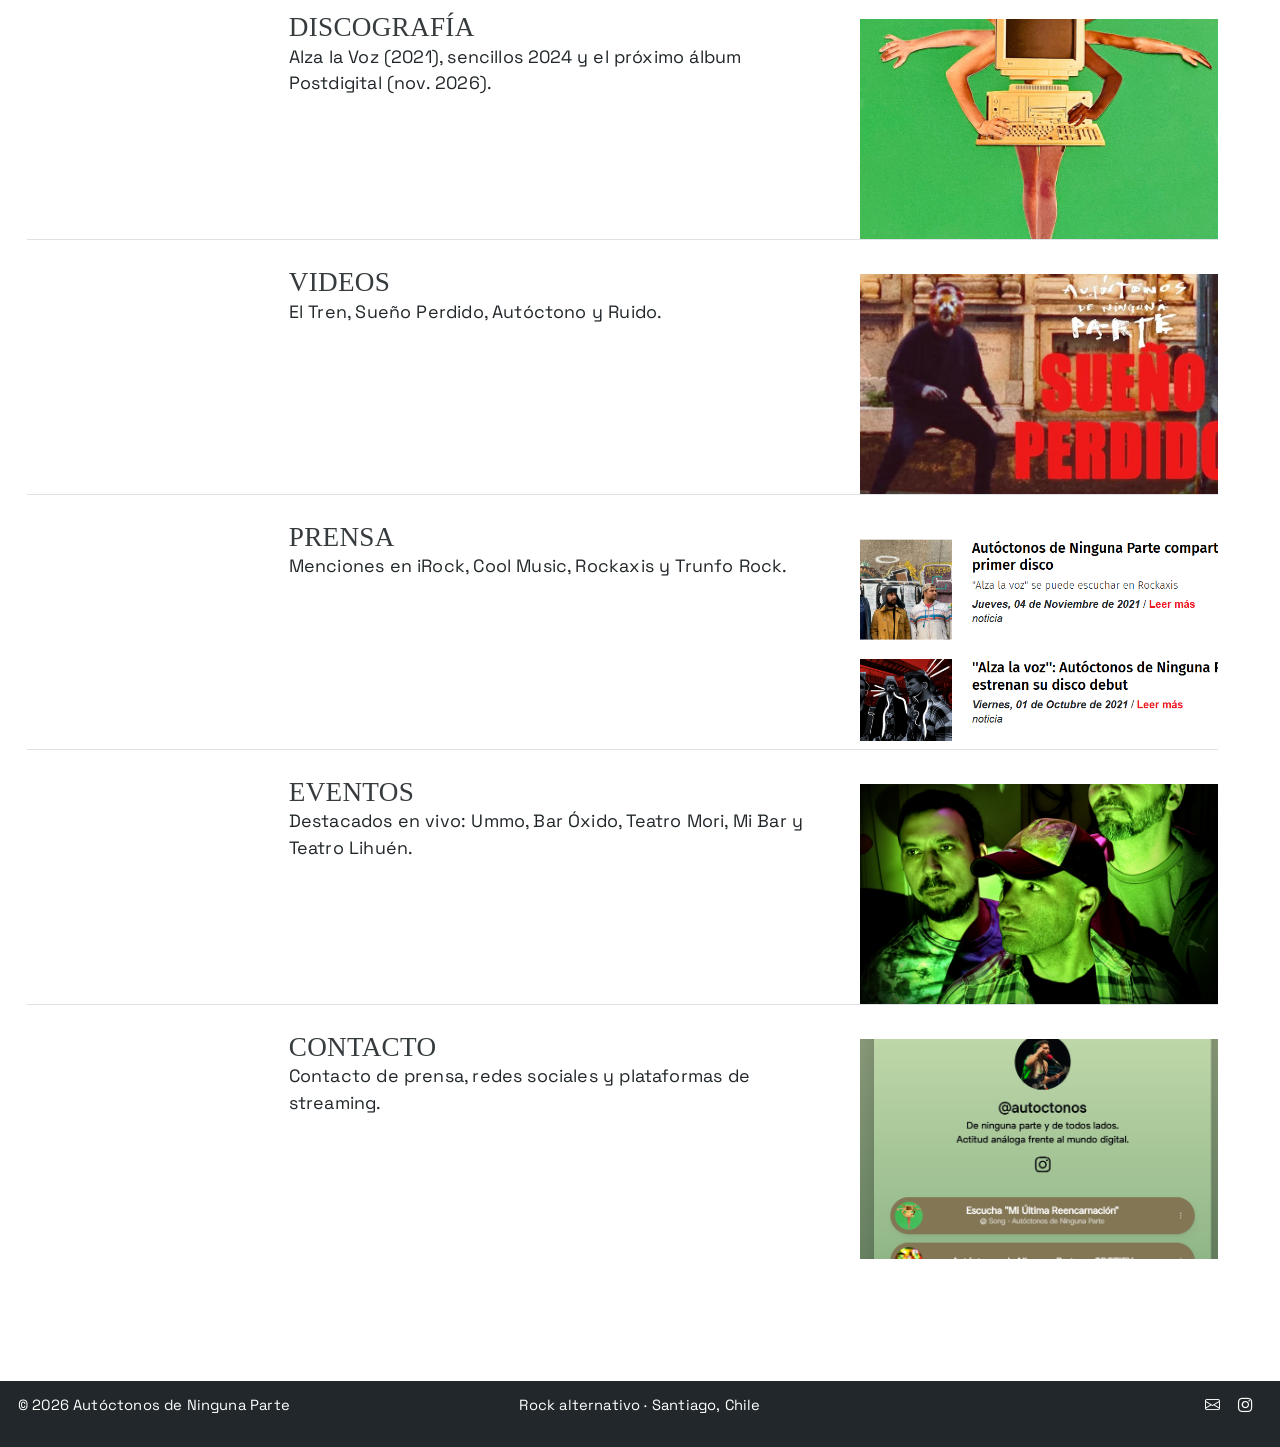
==== commit b812d99b: "render" ====
--- a/docs/index.html
+++ b/docs/index.html
@@ -298,10 +298,10 @@
 </a>
 </div>
 </div>
-<div class="quarto-post image-right" data-index="3" data-categories="Ym9vayUyMGRlJTIwcHJlbnNh" data-listing-file-modified-sort="1786750168545" data-listing-reading-time-sort="2" data-listing-word-count-sort="292">
+<div class="quarto-post image-right" data-index="3" data-categories="Ym9vayUyMGRlJTIwcHJlbnNh" data-listing-file-modified-sort="1786820130458" data-listing-reading-time-sort="2" data-listing-word-count-sort="292">
 <div class="thumbnail"><a href="./posts/04-videos/index.html" class="no-external">
 
-<img loading="lazy" src="./images/banda-4.jpg" class="thumbnail-image" style="height: 220px;">
+<img loading="lazy" src="./images/Videos.jpg" class="thumbnail-image" style="height: 220px;">
 
 </a></div>
 <div class="body">
@@ -317,10 +317,10 @@
 </a>
 </div>
 </div>
-<div class="quarto-post image-right" data-index="4" data-categories="Ym9vayUyMGRlJTIwcHJlbnNh" data-listing-file-modified-sort="1786727114049" data-listing-reading-time-sort="1" data-listing-word-count-sort="178">
+<div class="quarto-post image-right" data-index="4" data-categories="Ym9vayUyMGRlJTIwcHJlbnNh" data-listing-file-modified-sort="1786820407933" data-listing-reading-time-sort="1" data-listing-word-count-sort="178">
 <div class="thumbnail"><a href="./posts/05-prensa/index.html" class="no-external">
 
-<img loading="lazy" src="./images/banda-2.jpg" class="thumbnail-image" style="height: 220px;">
+<img loading="lazy" src="./images/Prensa.png" class="thumbnail-image" style="height: 220px;">
 
 </a></div>
 <div class="body">
@@ -355,10 +355,10 @@
 </a>
 </div>
 </div>
-<div class="quarto-post image-right" data-index="6" data-categories="Ym9vayUyMGRlJTIwcHJlbnNh" data-listing-file-modified-sort="1786681893316" data-listing-reading-time-sort="1" data-listing-word-count-sort="68">
+<div class="quarto-post image-right" data-index="6" data-categories="Ym9vayUyMGRlJTIwcHJlbnNh" data-listing-file-modified-sort="1786824139034" data-listing-reading-time-sort="1" data-listing-word-count-sort="48">
 <div class="thumbnail"><a href="./posts/07-contacto/index.html" class="no-external">
 
-<img loading="lazy" src="./images/banda-1.jpg" class="thumbnail-image" style="height: 220px;">
+<img loading="lazy" src="./images/contacto.png" class="thumbnail-image" style="height: 220px;">
 
 </a></div>
 <div class="body">
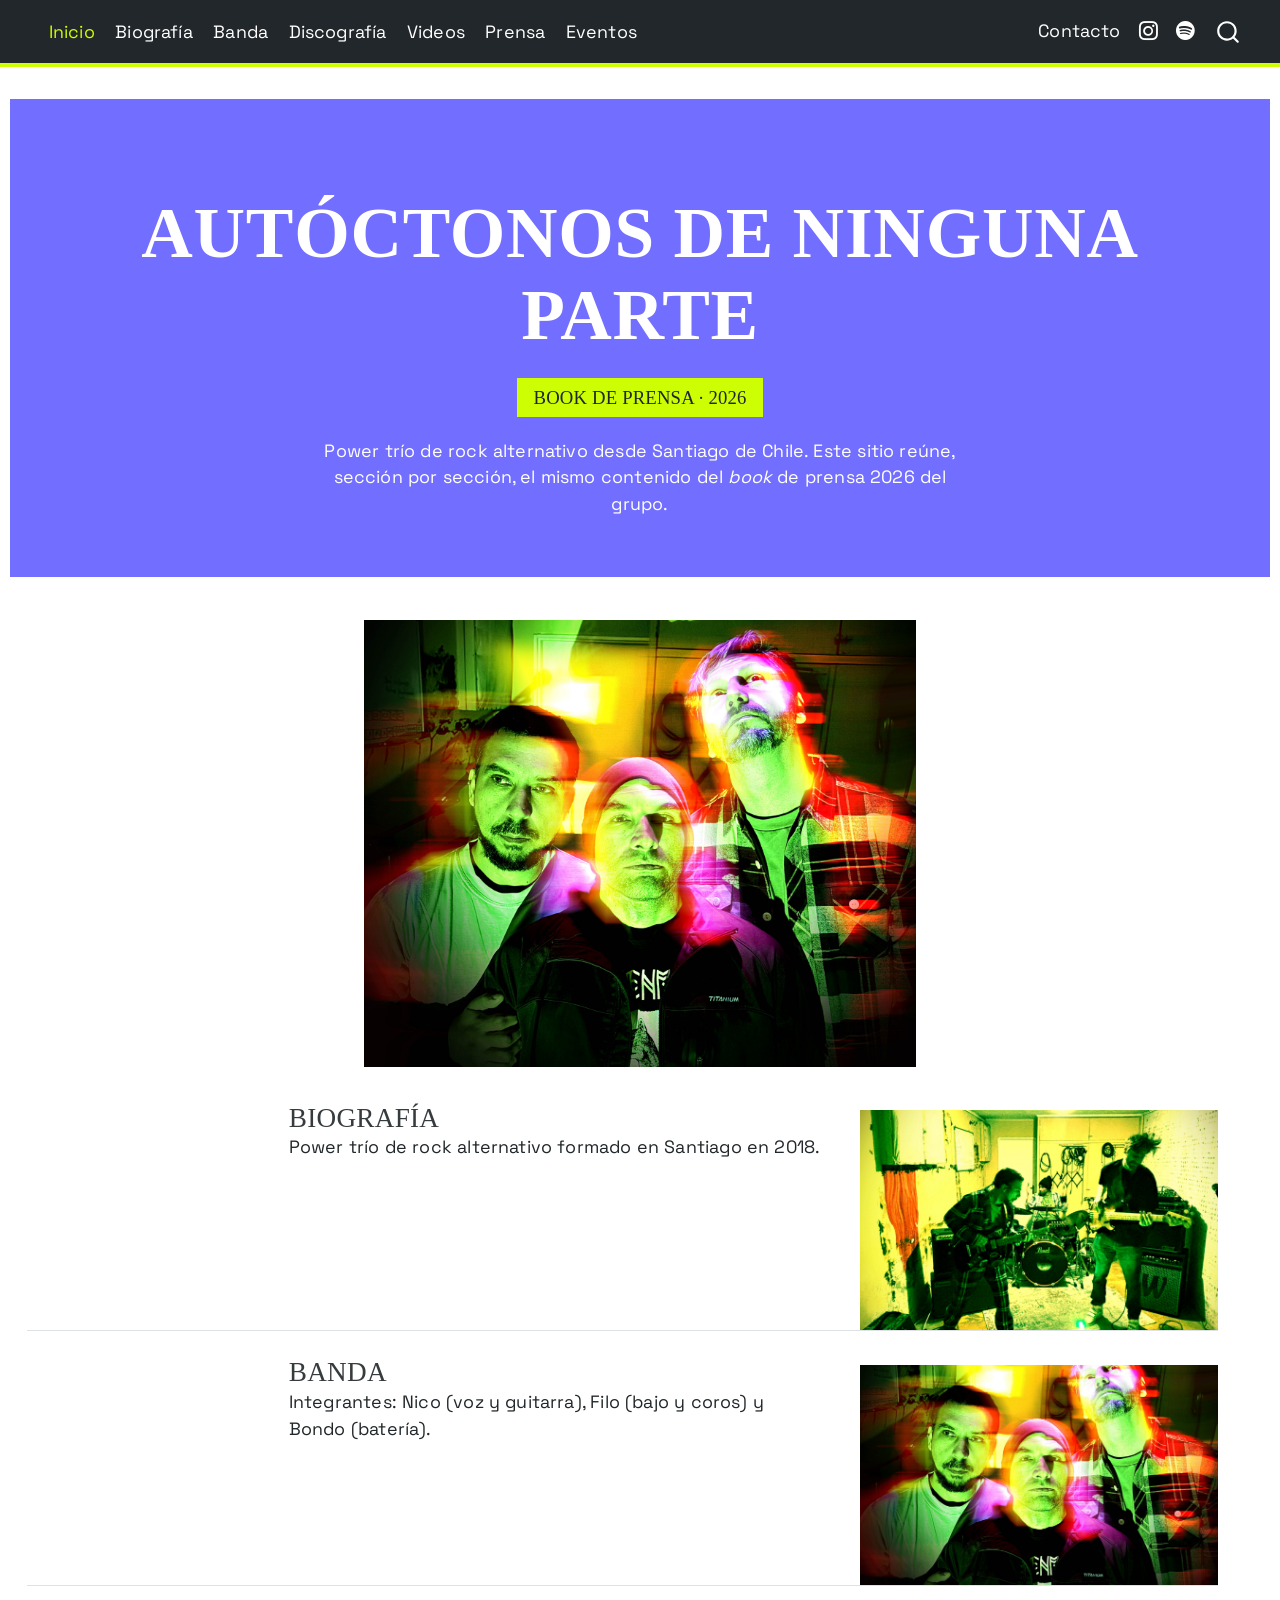
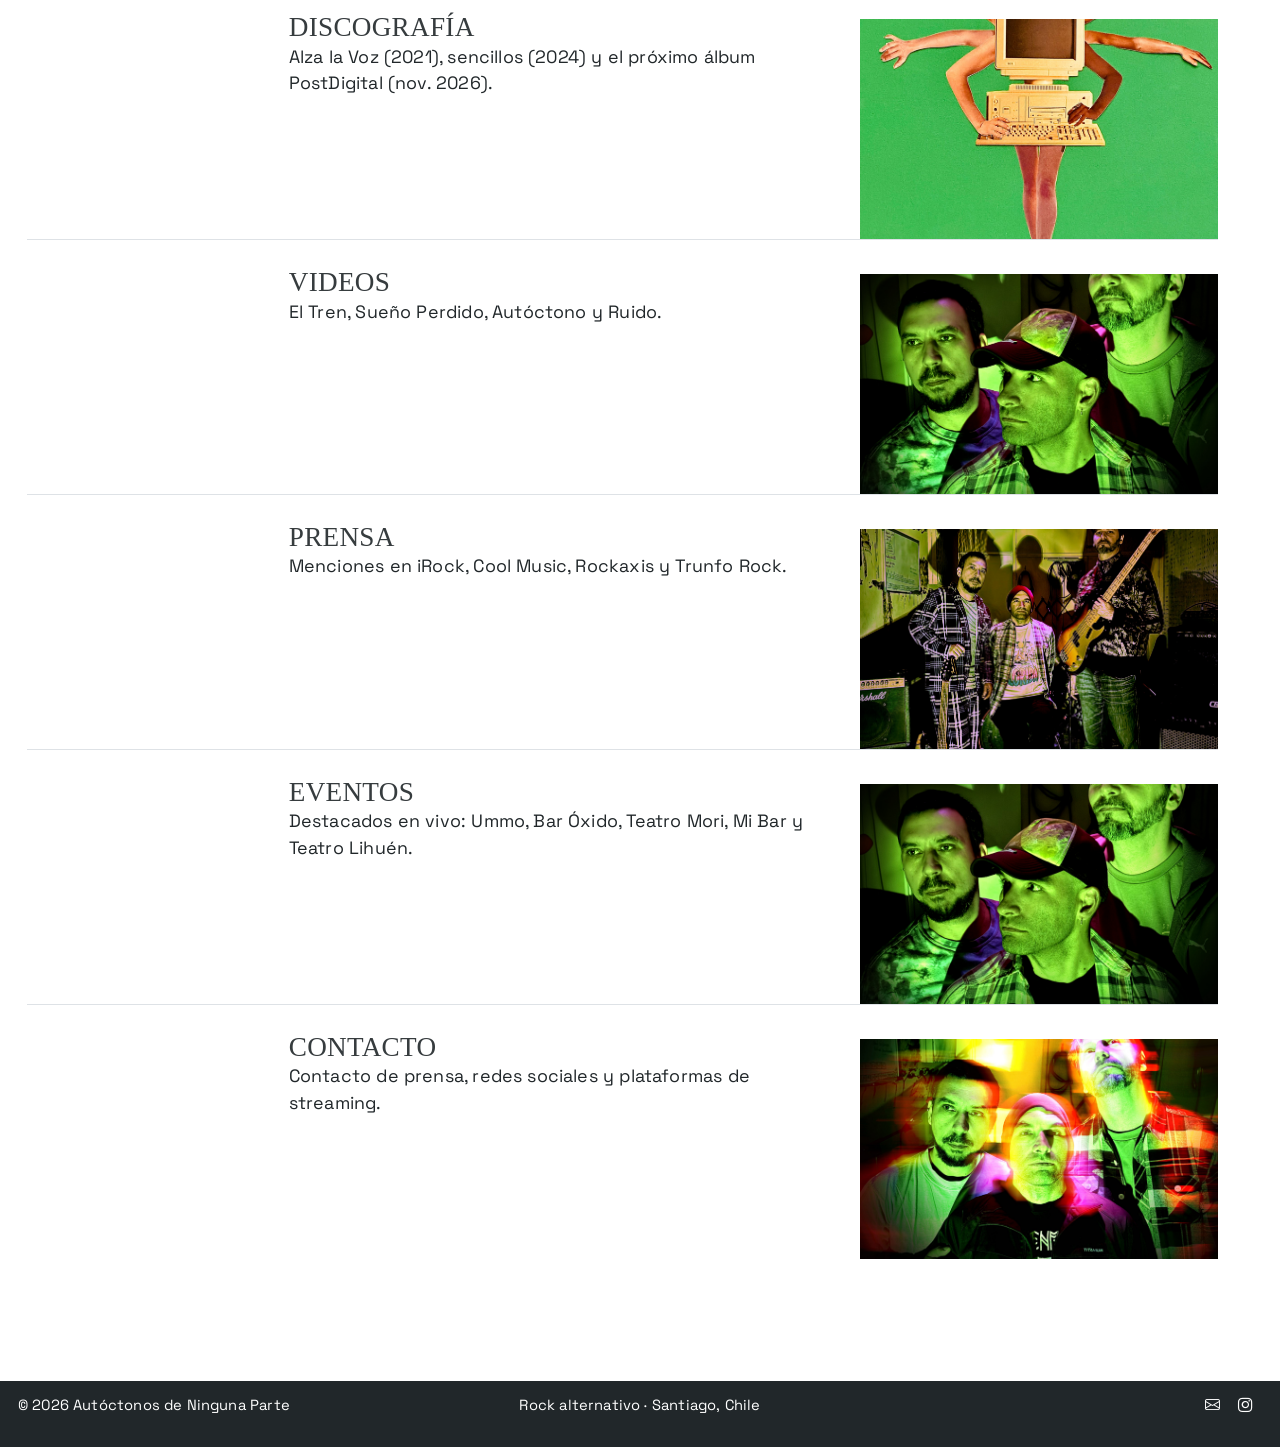
==== commit 8e556308: "render" ====
--- a/docs/index.html
+++ b/docs/index.html
@@ -279,7 +279,7 @@
 </a>
 </div>
 </div>
-<div class="quarto-post image-right" data-index="2" data-categories="Ym9vayUyMGRlJTIwcHJlbnNh" data-listing-file-modified-sort="1786729839658" data-listing-reading-time-sort="1" data-listing-word-count-sort="102">
+<div class="quarto-post image-right" data-index="2" data-categories="Ym9vayUyMGRlJTIwcHJlbnNh" data-listing-file-modified-sort="1788800273572" data-listing-reading-time-sort="1" data-listing-word-count-sort="109">
 <div class="thumbnail"><a href="./posts/03-discografia/index.html" class="no-external">
 
 <img loading="lazy" src="./images/portada-postdigital.jpeg" class="thumbnail-image" style="height: 220px;">
@@ -290,7 +290,7 @@
 <a href="./posts/03-discografia/index.html" class="no-external">Discografía</a>
 </h3>
 <div class="delink listing-description"><a href="./posts/03-discografia/index.html" class="no-external">
-<p>Alza la Voz (2021), sencillos 2024 y el próximo álbum Postdigital (nov. 2026).</p>
+<p>Alza la Voz (2021), sencillos (2024) y el próximo álbum PostDigital (nov. 2026).</p>
 </a></div>
 </div>
 <div class="metadata">
@@ -298,10 +298,10 @@
 </a>
 </div>
 </div>
-<div class="quarto-post image-right" data-index="3" data-categories="Ym9vayUyMGRlJTIwcHJlbnNh" data-listing-file-modified-sort="1786820130458" data-listing-reading-time-sort="2" data-listing-word-count-sort="292">
+<div class="quarto-post image-right" data-index="3" data-categories="Ym9vayUyMGRlJTIwcHJlbnNh" data-listing-file-modified-sort="1786750168545" data-listing-reading-time-sort="2" data-listing-word-count-sort="292">
 <div class="thumbnail"><a href="./posts/04-videos/index.html" class="no-external">
 
-<img loading="lazy" src="./images/Videos.jpg" class="thumbnail-image" style="height: 220px;">
+<img loading="lazy" src="./images/banda-4.jpg" class="thumbnail-image" style="height: 220px;">
 
 </a></div>
 <div class="body">
@@ -317,10 +317,10 @@
 </a>
 </div>
 </div>
-<div class="quarto-post image-right" data-index="4" data-categories="Ym9vayUyMGRlJTIwcHJlbnNh" data-listing-file-modified-sort="1786820407933" data-listing-reading-time-sort="1" data-listing-word-count-sort="178">
+<div class="quarto-post image-right" data-index="4" data-categories="Ym9vayUyMGRlJTIwcHJlbnNh" data-listing-file-modified-sort="1786727114049" data-listing-reading-time-sort="1" data-listing-word-count-sort="178">
 <div class="thumbnail"><a href="./posts/05-prensa/index.html" class="no-external">
 
-<img loading="lazy" src="./images/Prensa.png" class="thumbnail-image" style="height: 220px;">
+<img loading="lazy" src="./images/banda-2.jpg" class="thumbnail-image" style="height: 220px;">
 
 </a></div>
 <div class="body">
@@ -355,10 +355,10 @@
 </a>
 </div>
 </div>
-<div class="quarto-post image-right" data-index="6" data-categories="Ym9vayUyMGRlJTIwcHJlbnNh" data-listing-file-modified-sort="1786824139034" data-listing-reading-time-sort="1" data-listing-word-count-sort="48">
+<div class="quarto-post image-right" data-index="6" data-categories="Ym9vayUyMGRlJTIwcHJlbnNh" data-listing-file-modified-sort="1786681893316" data-listing-reading-time-sort="1" data-listing-word-count-sort="68">
 <div class="thumbnail"><a href="./posts/07-contacto/index.html" class="no-external">
 
-<img loading="lazy" src="./images/contacto.png" class="thumbnail-image" style="height: 220px;">
+<img loading="lazy" src="./images/banda-1.jpg" class="thumbnail-image" style="height: 220px;">
 
 </a></div>
 <div class="body">
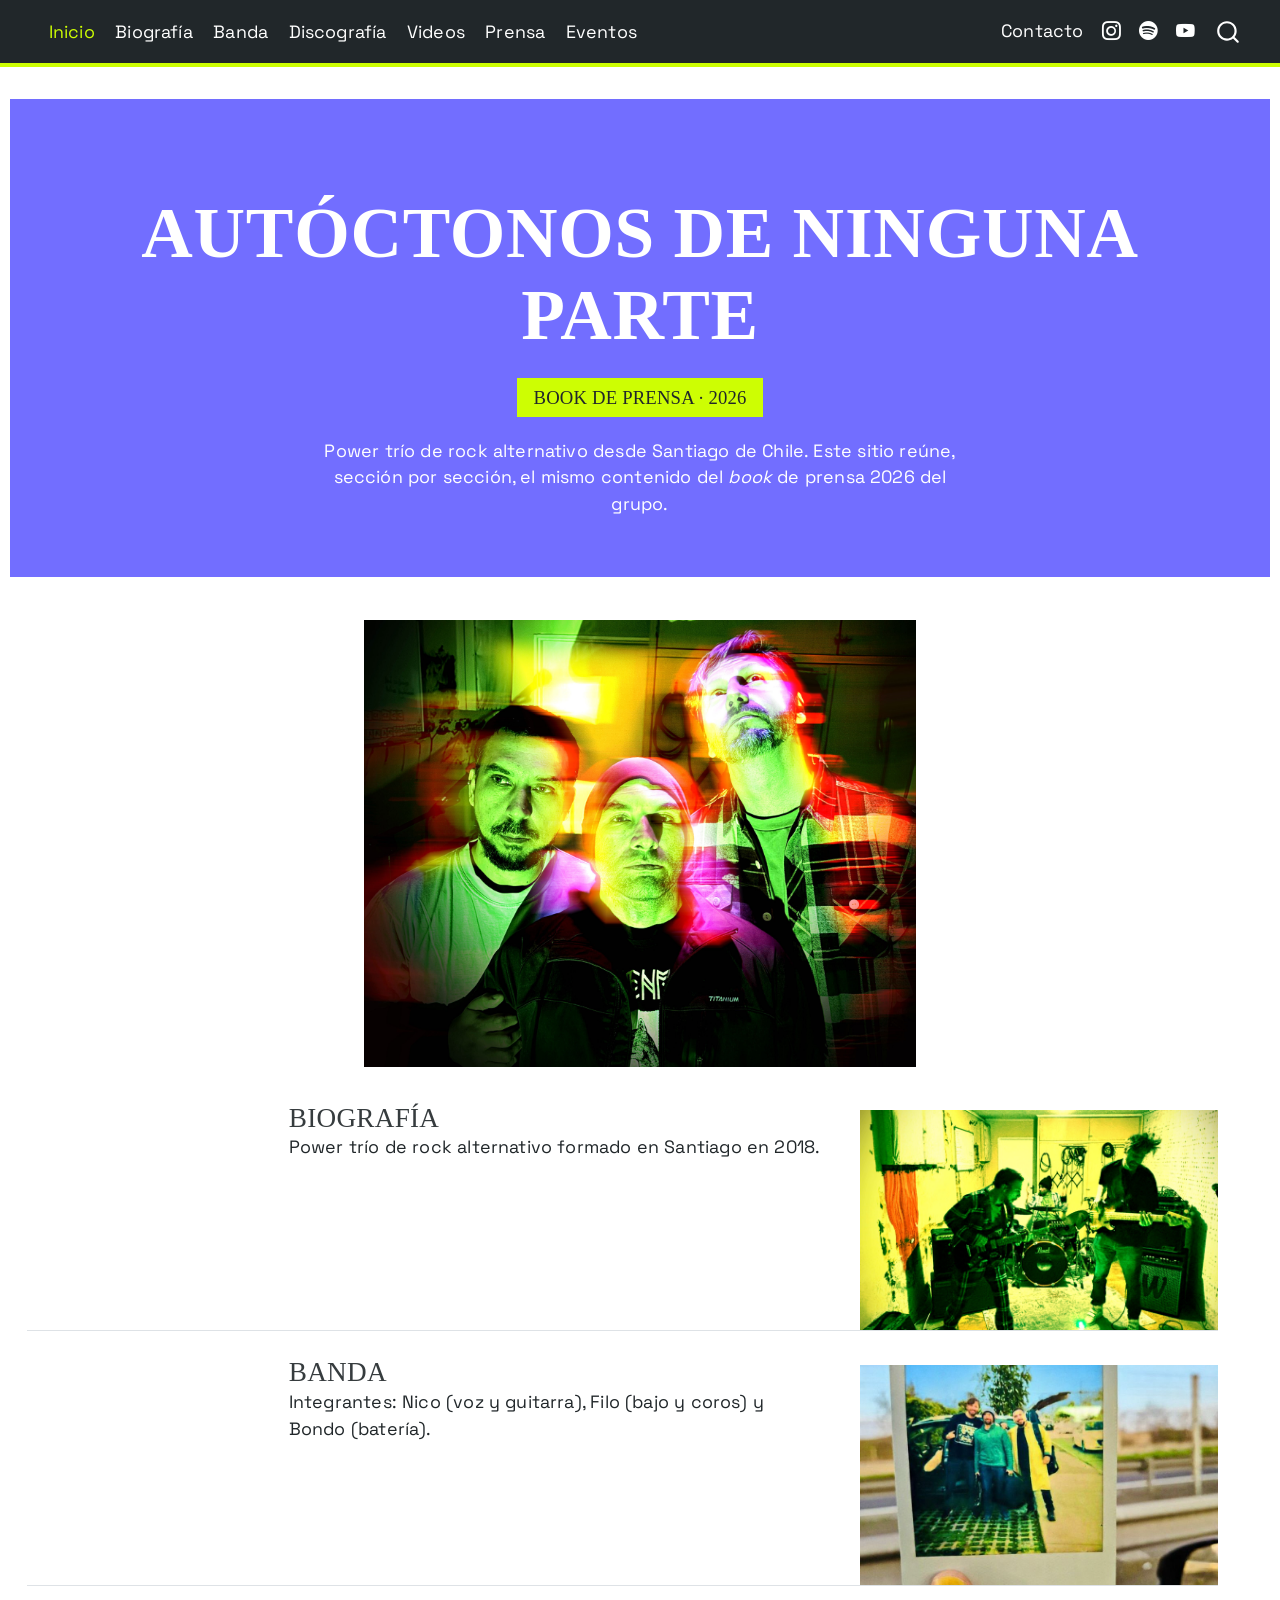
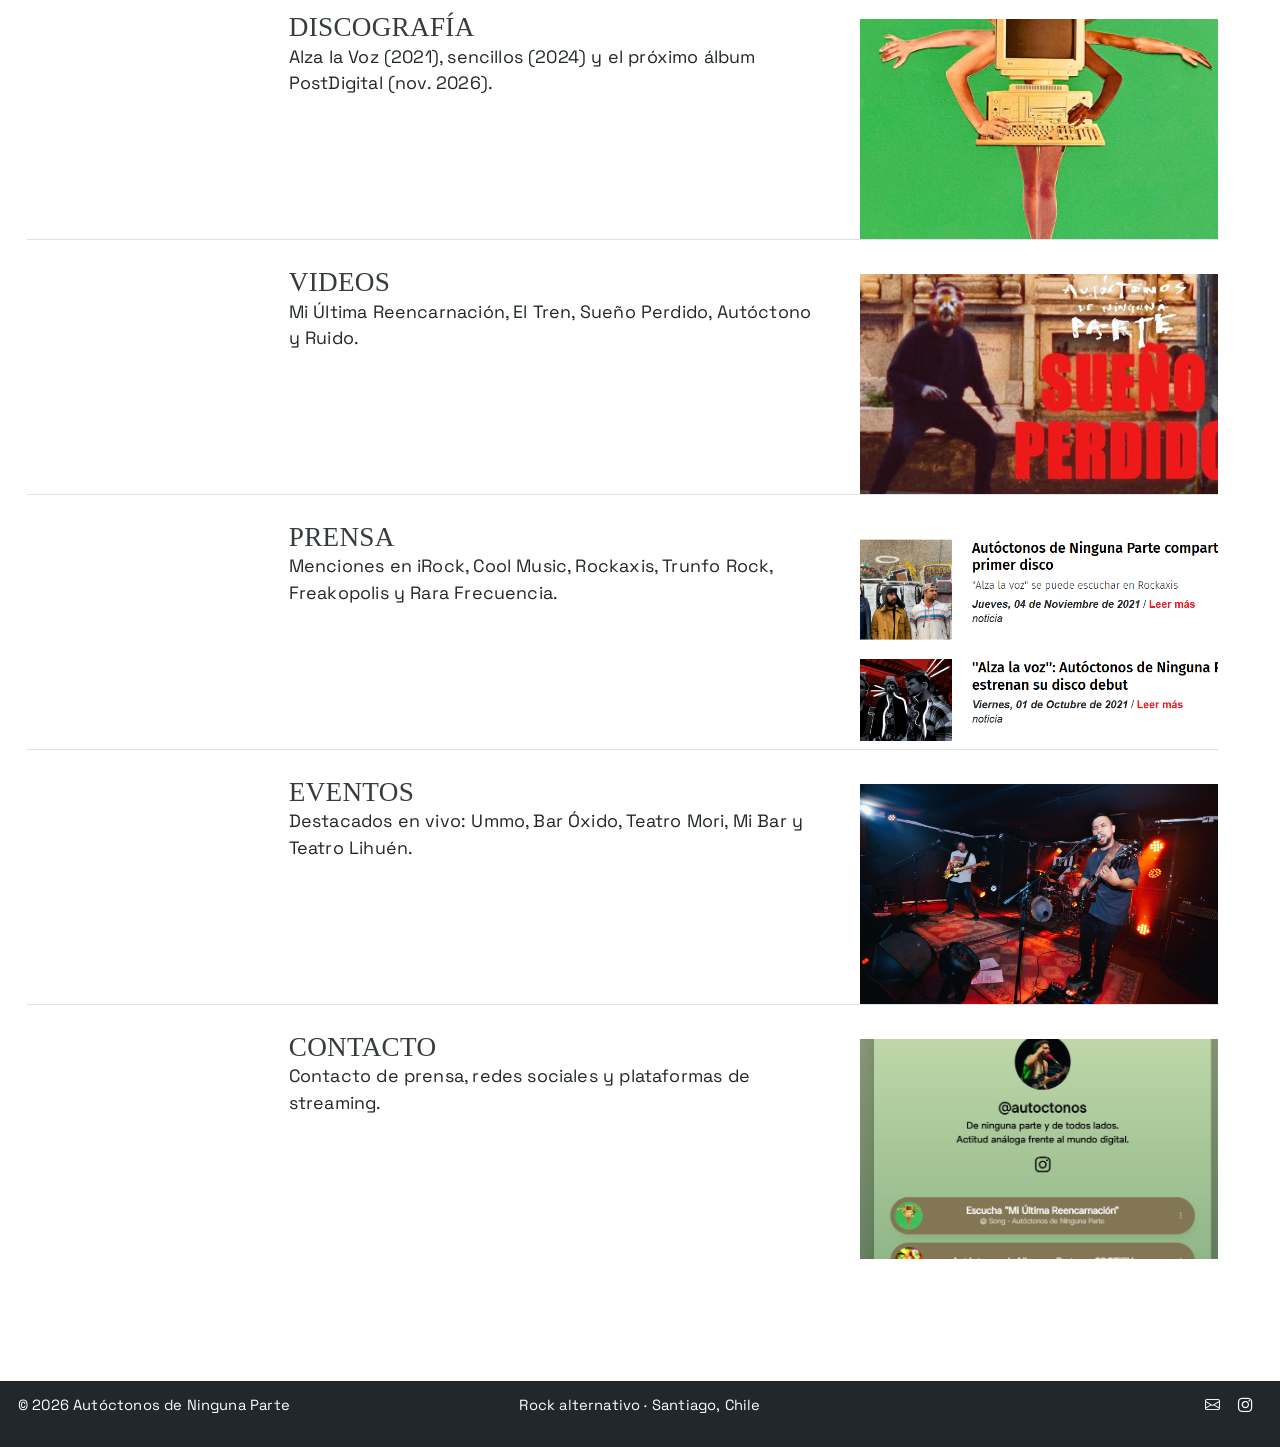
==== commit 72708131: "render" ====
--- a/docs/index.html
+++ b/docs/index.html
@@ -205,6 +205,11 @@
 </i> 
 <span class="menu-text"></span></a>
   </li>  
+  <li class="nav-item compact">
+    <a class="nav-link" href="https://www.youtube.com/channel/UCtvWjxr7FvI7hDKihVuDpnA"> <i class="bi bi-youtube" role="img" aria-label="Youtube">
+</i> 
+<span class="menu-text"></span></a>
+  </li>  
 </ul>
           </div> <!-- /navcollapse -->
             <div class="quarto-navbar-tools">
@@ -241,7 +246,7 @@
 
 <div class="quarto-listing quarto-listing-container-default" id="listing-listing">
 <div class="list quarto-listing-default">
-<div class="quarto-post image-right" data-index="0" data-categories="Ym9vayUyMGRlJTIwcHJlbnNh" data-listing-file-modified-sort="1786725348281" data-listing-reading-time-sort="2" data-listing-word-count-sort="353">
+<div class="quarto-post image-right" data-index="0" data-categories="Ym9vayUyMGRlJTIwcHJlbnNh" data-listing-file-modified-sort="1788801029050" data-listing-reading-time-sort="2" data-listing-word-count-sort="353">
 <div class="thumbnail"><a href="./posts/01-biografia/index.html" class="no-external">
 
 <img loading="lazy" src="./images/banda-3.jpg" class="thumbnail-image" style="height: 220px;">
@@ -260,10 +265,10 @@
 </a>
 </div>
 </div>
-<div class="quarto-post image-right" data-index="1" data-categories="Ym9vayUyMGRlJTIwcHJlbnNh" data-listing-file-modified-sort="1786739865021" data-listing-reading-time-sort="1" data-listing-word-count-sort="155">
+<div class="quarto-post image-right" data-index="1" data-categories="Ym9vayUyMGRlJTIwcHJlbnNh" data-listing-file-modified-sort="1788801031182" data-listing-reading-time-sort="1" data-listing-word-count-sort="155">
 <div class="thumbnail"><a href="./posts/02-banda/index.html" class="no-external">
 
-<img loading="lazy" src="./images/banda-1.jpg" class="thumbnail-image" style="height: 220px;">
+<img loading="lazy" src="./images/En_gira.jpeg" class="thumbnail-image" style="height: 220px;">
 
 </a></div>
 <div class="body">
@@ -279,7 +284,7 @@
 </a>
 </div>
 </div>
-<div class="quarto-post image-right" data-index="2" data-categories="Ym9vayUyMGRlJTIwcHJlbnNh" data-listing-file-modified-sort="1788800273572" data-listing-reading-time-sort="1" data-listing-word-count-sort="109">
+<div class="quarto-post image-right" data-index="2" data-categories="Ym9vayUyMGRlJTIwcHJlbnNh" data-listing-file-modified-sort="1788808249412" data-listing-reading-time-sort="1" data-listing-word-count-sort="115">
 <div class="thumbnail"><a href="./posts/03-discografia/index.html" class="no-external">
 
 <img loading="lazy" src="./images/portada-postdigital.jpeg" class="thumbnail-image" style="height: 220px;">
@@ -298,10 +303,10 @@
 </a>
 </div>
 </div>
-<div class="quarto-post image-right" data-index="3" data-categories="Ym9vayUyMGRlJTIwcHJlbnNh" data-listing-file-modified-sort="1786750168545" data-listing-reading-time-sort="2" data-listing-word-count-sort="292">
+<div class="quarto-post image-right" data-index="3" data-categories="Ym9vayUyMGRlJTIwcHJlbnNh" data-listing-file-modified-sort="1788807476696" data-listing-reading-time-sort="2" data-listing-word-count-sort="304">
 <div class="thumbnail"><a href="./posts/04-videos/index.html" class="no-external">
 
-<img loading="lazy" src="./images/banda-4.jpg" class="thumbnail-image" style="height: 220px;">
+<img loading="lazy" src="./images/Videos.jpg" class="thumbnail-image" style="height: 220px;">
 
 </a></div>
 <div class="body">
@@ -309,7 +314,7 @@
 <a href="./posts/04-videos/index.html" class="no-external">Videos</a>
 </h3>
 <div class="delink listing-description"><a href="./posts/04-videos/index.html" class="no-external">
-<p>El Tren, Sueño Perdido, Autóctono y Ruido.</p>
+<p>Mi Última Reencarnación, El Tren, Sueño Perdido, Autóctono y Ruido.</p>
 </a></div>
 </div>
 <div class="metadata">
@@ -317,10 +322,10 @@
 </a>
 </div>
 </div>
-<div class="quarto-post image-right" data-index="4" data-categories="Ym9vayUyMGRlJTIwcHJlbnNh" data-listing-file-modified-sort="1786727114049" data-listing-reading-time-sort="1" data-listing-word-count-sort="178">
+<div class="quarto-post image-right" data-index="4" data-categories="Ym9vayUyMGRlJTIwcHJlbnNh" data-listing-file-modified-sort="1788801037433" data-listing-reading-time-sort="2" data-listing-word-count-sort="206">
 <div class="thumbnail"><a href="./posts/05-prensa/index.html" class="no-external">
 
-<img loading="lazy" src="./images/banda-2.jpg" class="thumbnail-image" style="height: 220px;">
+<img loading="lazy" src="./images/Prensa.png" class="thumbnail-image" style="height: 220px;">
 
 </a></div>
 <div class="body">
@@ -328,7 +333,7 @@
 <a href="./posts/05-prensa/index.html" class="no-external">Prensa</a>
 </h3>
 <div class="delink listing-description"><a href="./posts/05-prensa/index.html" class="no-external">
-<p>Menciones en iRock, Cool Music, Rockaxis y Trunfo Rock.</p>
+<p>Menciones en iRock, Cool Music, Rockaxis, Trunfo Rock, Freakopolis y Rara Frecuencia.</p>
 </a></div>
 </div>
 <div class="metadata">
@@ -336,10 +341,10 @@
 </a>
 </div>
 </div>
-<div class="quarto-post image-right" data-index="5" data-categories="Ym9vayUyMGRlJTIwcHJlbnNh" data-listing-file-modified-sort="1786681883143" data-listing-reading-time-sort="2" data-listing-word-count-sort="251">
+<div class="quarto-post image-right" data-index="5" data-categories="Ym9vayUyMGRlJTIwcHJlbnNh" data-listing-file-modified-sort="1788809728041" data-listing-reading-time-sort="2" data-listing-word-count-sort="251">
 <div class="thumbnail"><a href="./posts/06-eventos/index.html" class="no-external">
 
-<img loading="lazy" src="./images/banda-4.jpg" class="thumbnail-image" style="height: 220px;">
+<img loading="lazy" src="./images/En_vivo.JPG" class="thumbnail-image" style="height: 220px;">
 
 </a></div>
 <div class="body">
@@ -355,10 +360,10 @@
 </a>
 </div>
 </div>
-<div class="quarto-post image-right" data-index="6" data-categories="Ym9vayUyMGRlJTIwcHJlbnNh" data-listing-file-modified-sort="1786681893316" data-listing-reading-time-sort="1" data-listing-word-count-sort="68">
+<div class="quarto-post image-right" data-index="6" data-categories="Ym9vayUyMGRlJTIwcHJlbnNh" data-listing-file-modified-sort="1786824139034" data-listing-reading-time-sort="1" data-listing-word-count-sort="48">
 <div class="thumbnail"><a href="./posts/07-contacto/index.html" class="no-external">
 
-<img loading="lazy" src="./images/banda-1.jpg" class="thumbnail-image" style="height: 220px;">
+<img loading="lazy" src="./images/contacto.png" class="thumbnail-image" style="height: 220px;">
 
 </a></div>
 <div class="body">
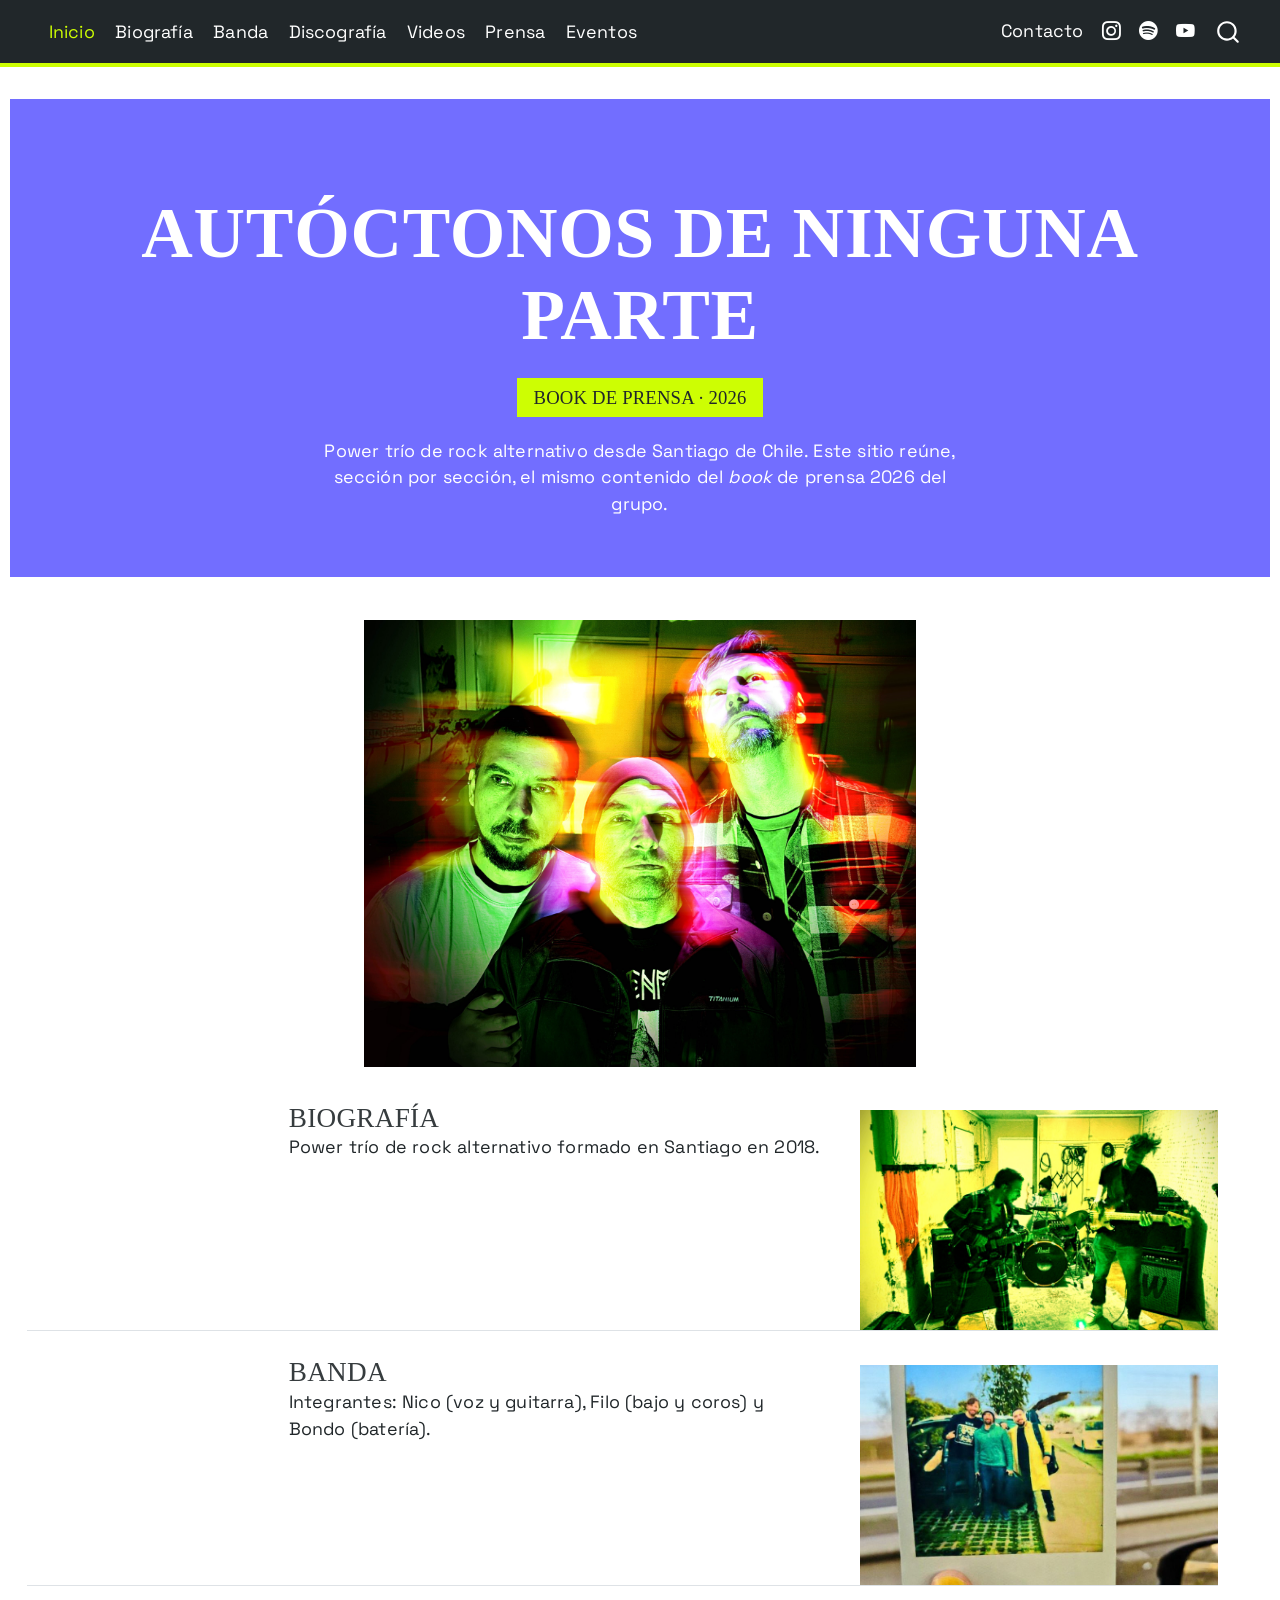
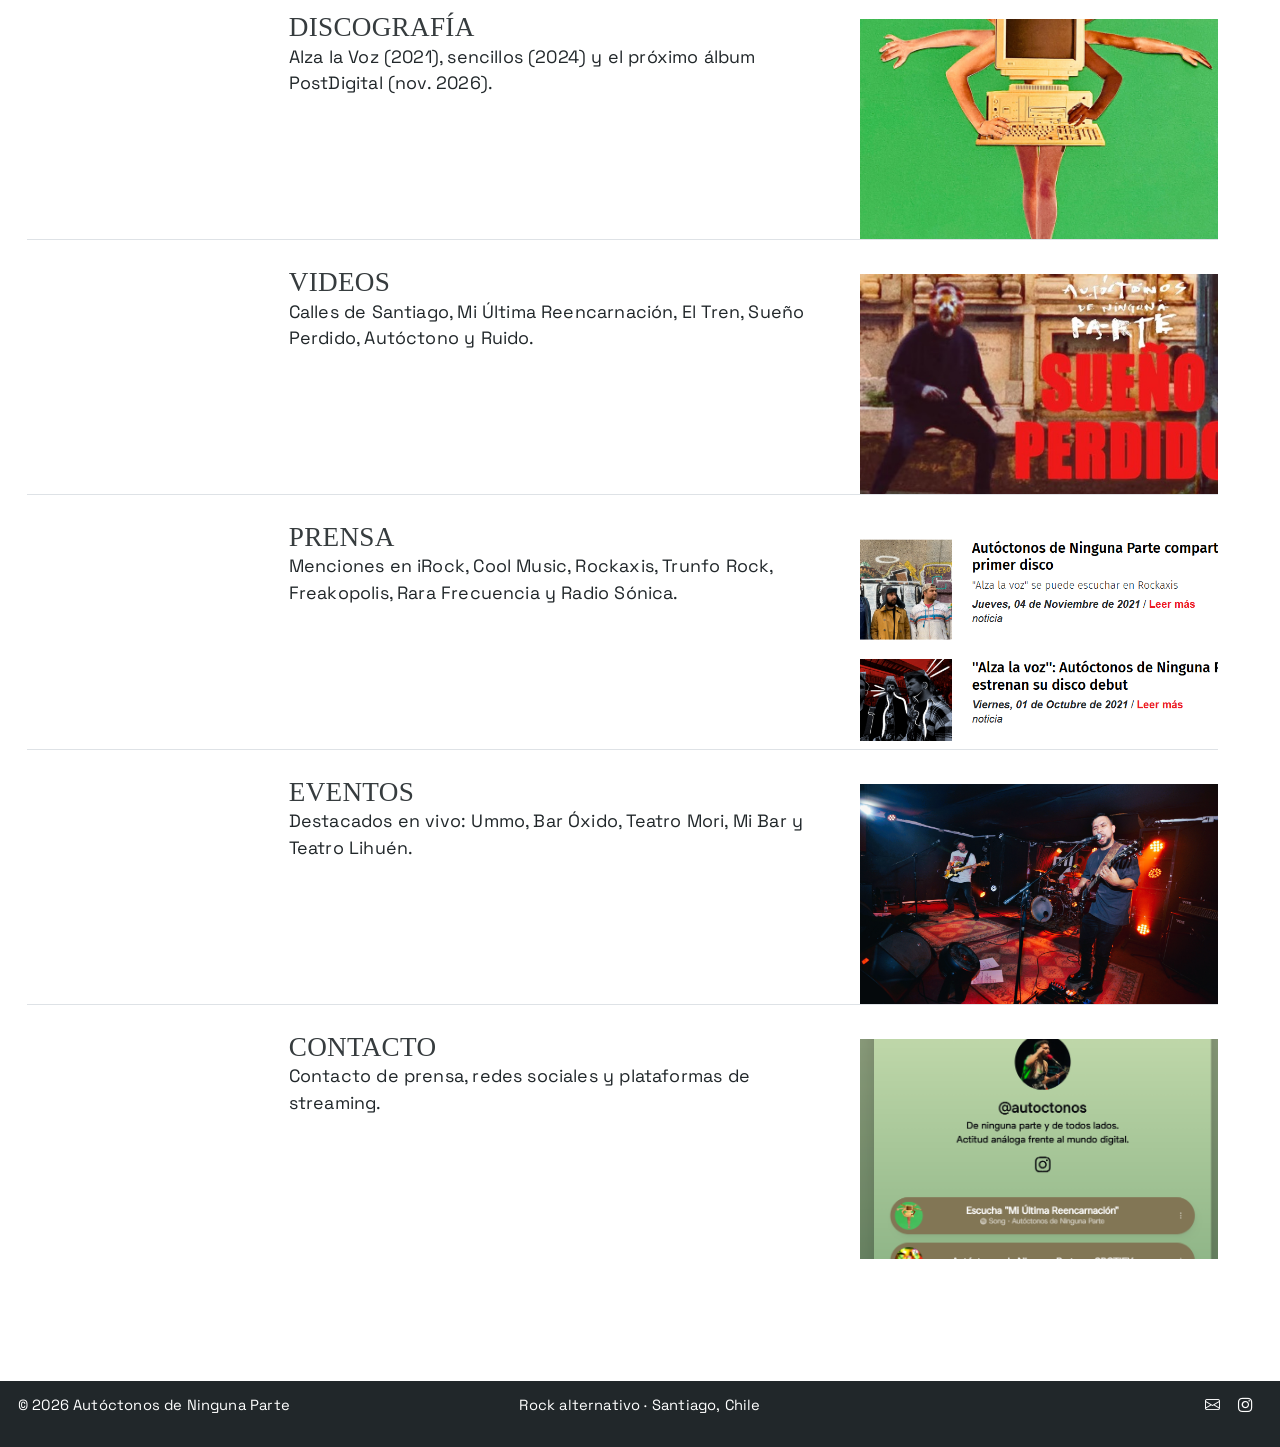
==== commit ccce6a12: "render" ====
--- a/docs/index.html
+++ b/docs/index.html
@@ -303,7 +303,7 @@
 </a>
 </div>
 </div>
-<div class="quarto-post image-right" data-index="3" data-categories="Ym9vayUyMGRlJTIwcHJlbnNh" data-listing-file-modified-sort="1788807476696" data-listing-reading-time-sort="2" data-listing-word-count-sort="304">
+<div class="quarto-post image-right" data-index="3" data-categories="Ym9vayUyMGRlJTIwcHJlbnNh" data-listing-file-modified-sort="1790599002012" data-listing-reading-time-sort="2" data-listing-word-count-sort="316">
 <div class="thumbnail"><a href="./posts/04-videos/index.html" class="no-external">
 
 <img loading="lazy" src="./images/Videos.jpg" class="thumbnail-image" style="height: 220px;">
@@ -314,7 +314,7 @@
 <a href="./posts/04-videos/index.html" class="no-external">Videos</a>
 </h3>
 <div class="delink listing-description"><a href="./posts/04-videos/index.html" class="no-external">
-<p>Mi Última Reencarnación, El Tren, Sueño Perdido, Autóctono y Ruido.</p>
+<p>Calles de Santiago, Mi Última Reencarnación, El Tren, Sueño Perdido, Autóctono y Ruido.</p>
 </a></div>
 </div>
 <div class="metadata">
@@ -322,7 +322,7 @@
 </a>
 </div>
 </div>
-<div class="quarto-post image-right" data-index="4" data-categories="Ym9vayUyMGRlJTIwcHJlbnNh" data-listing-file-modified-sort="1788801037433" data-listing-reading-time-sort="2" data-listing-word-count-sort="206">
+<div class="quarto-post image-right" data-index="4" data-categories="Ym9vayUyMGRlJTIwcHJlbnNh" data-listing-file-modified-sort="1790599612824" data-listing-reading-time-sort="2" data-listing-word-count-sort="248">
 <div class="thumbnail"><a href="./posts/05-prensa/index.html" class="no-external">
 
 <img loading="lazy" src="./images/Prensa.png" class="thumbnail-image" style="height: 220px;">
@@ -333,7 +333,7 @@
 <a href="./posts/05-prensa/index.html" class="no-external">Prensa</a>
 </h3>
 <div class="delink listing-description"><a href="./posts/05-prensa/index.html" class="no-external">
-<p>Menciones en iRock, Cool Music, Rockaxis, Trunfo Rock, Freakopolis y Rara Frecuencia.</p>
+<p>Menciones en iRock, Cool Music, Rockaxis, Trunfo Rock, Freakopolis, Rara Frecuencia y Radio Sónica.</p>
 </a></div>
 </div>
 <div class="metadata">
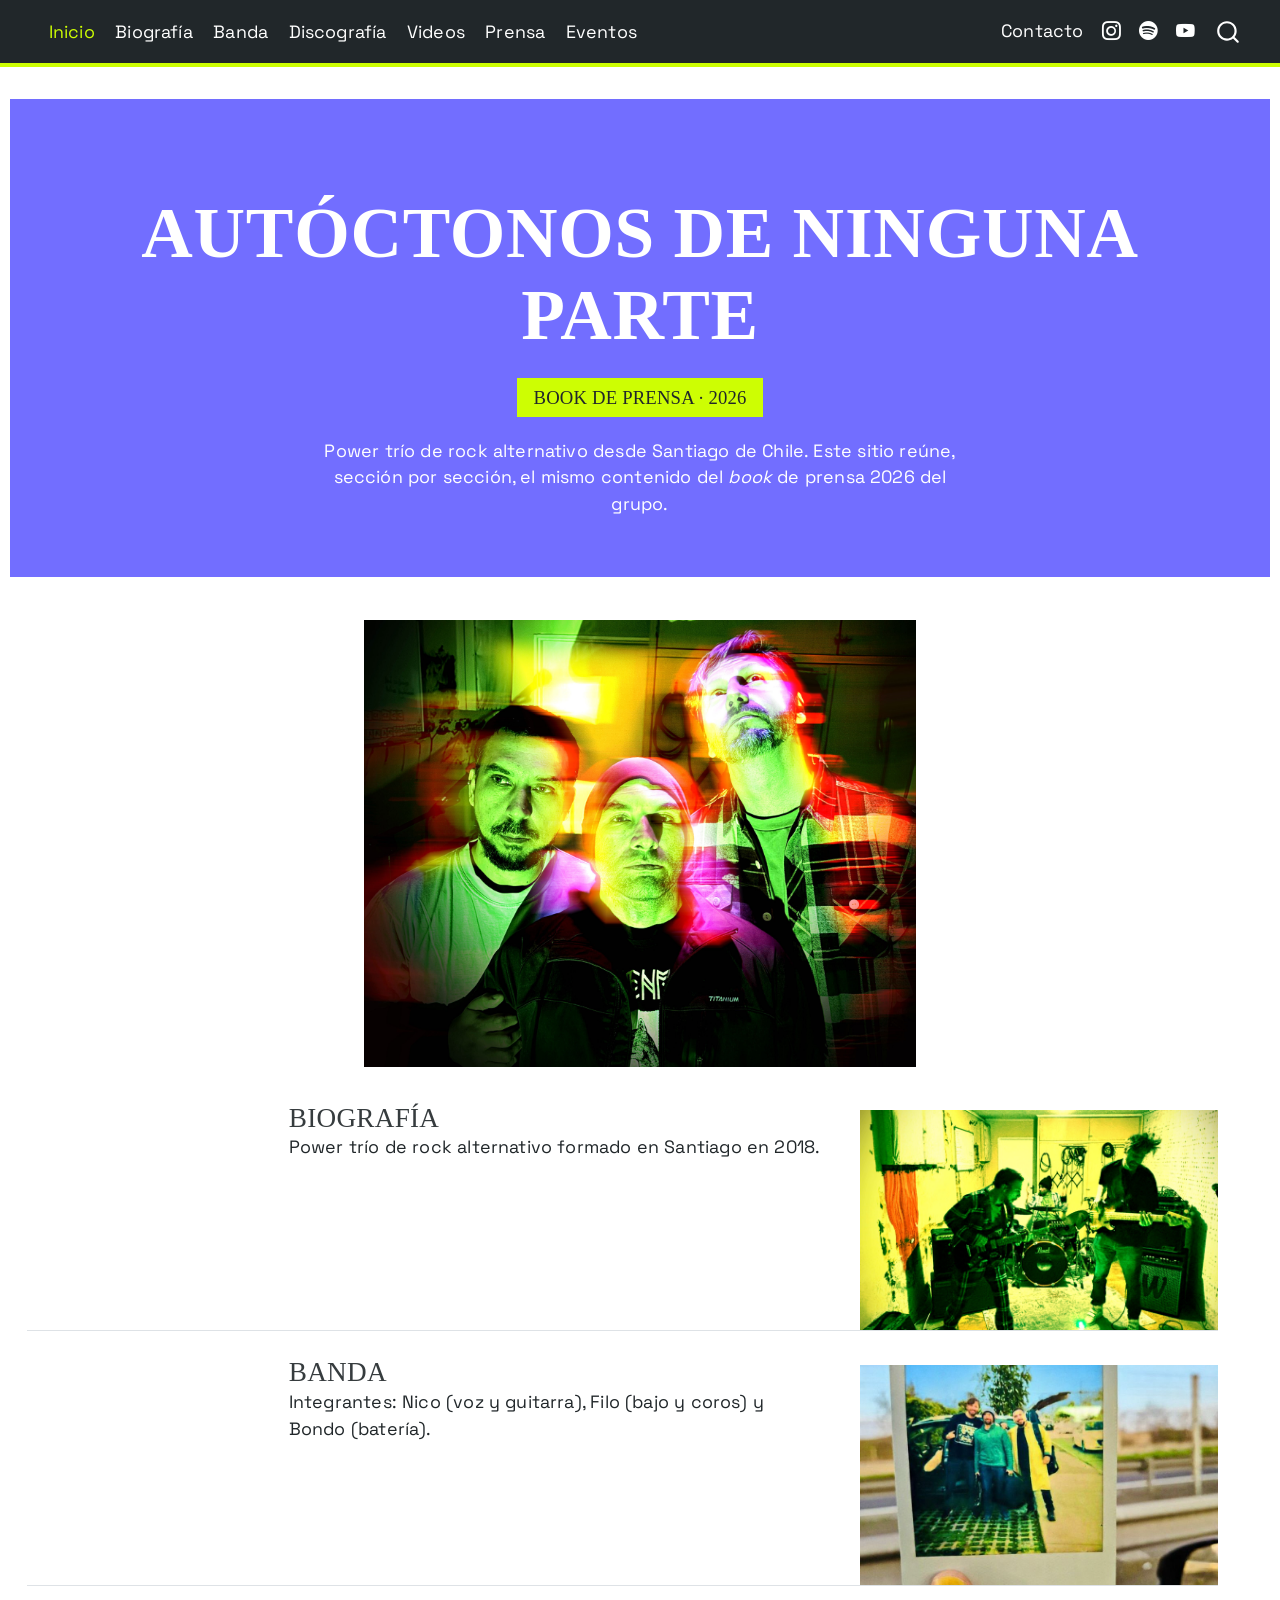
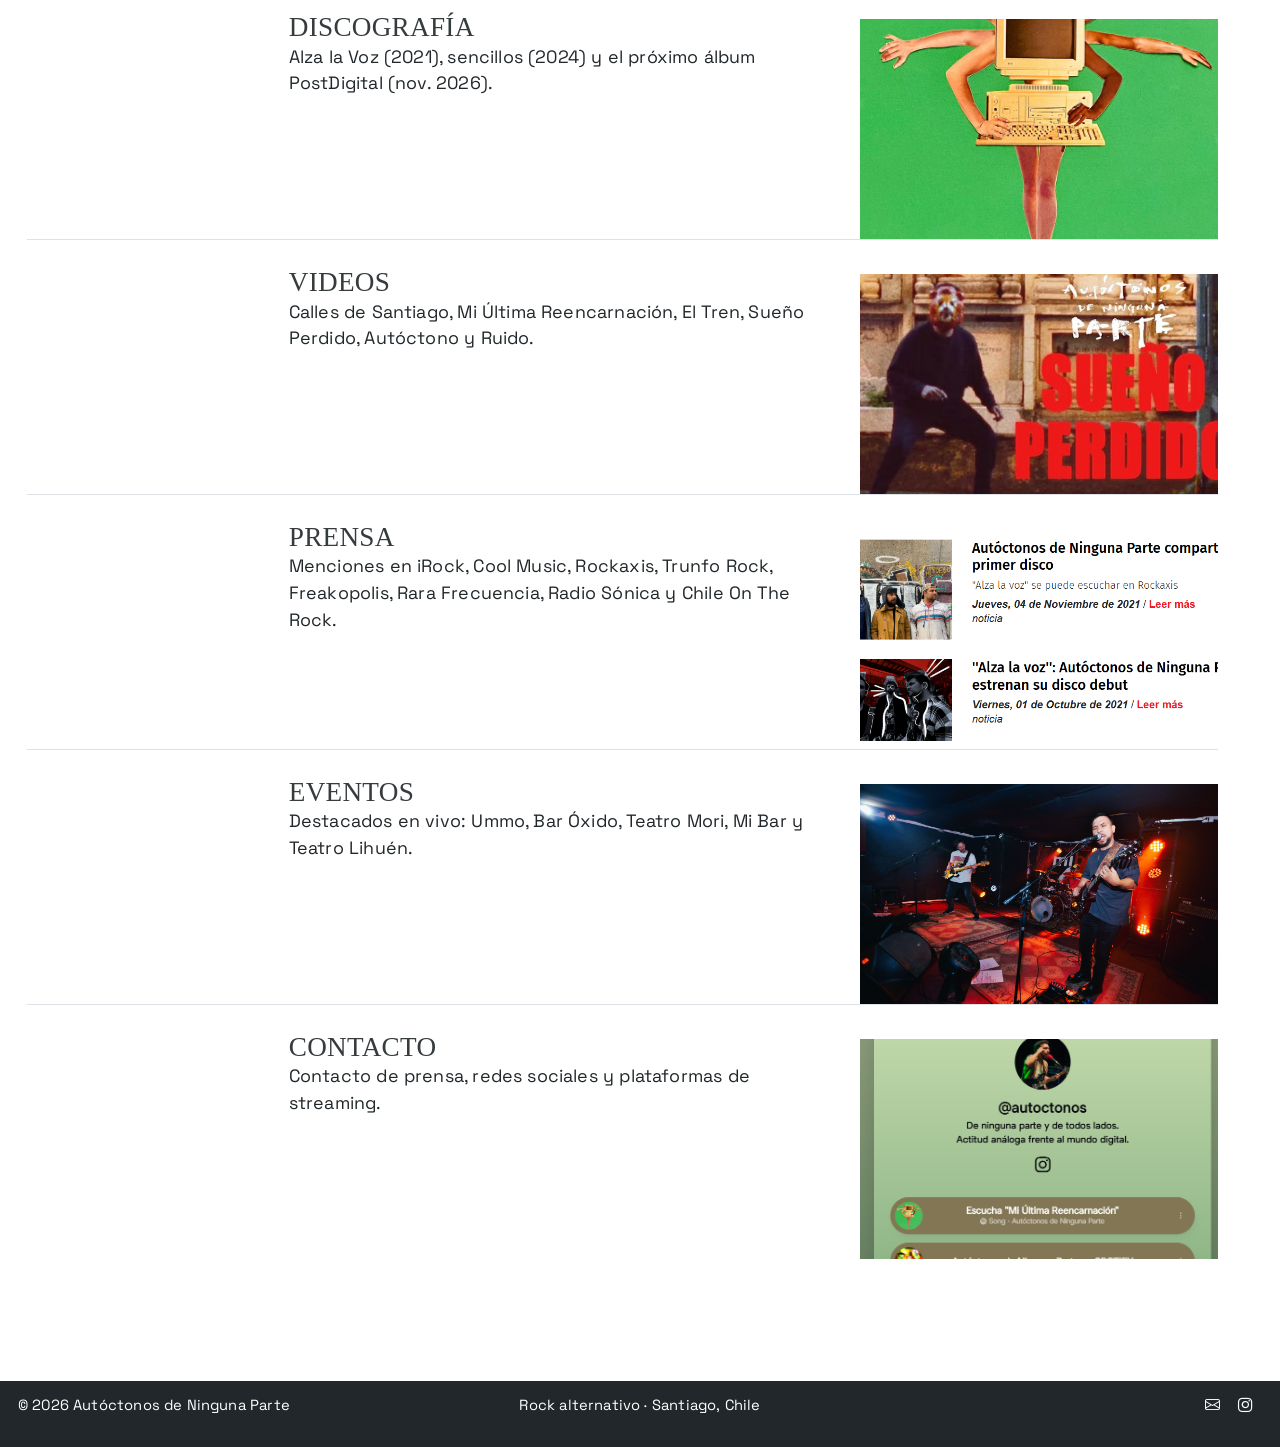
==== commit 654c827c: "render" ====
--- a/docs/index.html
+++ b/docs/index.html
@@ -322,7 +322,7 @@
 </a>
 </div>
 </div>
-<div class="quarto-post image-right" data-index="4" data-categories="Ym9vayUyMGRlJTIwcHJlbnNh" data-listing-file-modified-sort="1790599612824" data-listing-reading-time-sort="2" data-listing-word-count-sort="248">
+<div class="quarto-post image-right" data-index="4" data-categories="Ym9vayUyMGRlJTIwcHJlbnNh" data-listing-file-modified-sort="1790871589198" data-listing-reading-time-sort="2" data-listing-word-count-sort="280">
 <div class="thumbnail"><a href="./posts/05-prensa/index.html" class="no-external">
 
 <img loading="lazy" src="./images/Prensa.png" class="thumbnail-image" style="height: 220px;">
@@ -333,7 +333,7 @@
 <a href="./posts/05-prensa/index.html" class="no-external">Prensa</a>
 </h3>
 <div class="delink listing-description"><a href="./posts/05-prensa/index.html" class="no-external">
-<p>Menciones en iRock, Cool Music, Rockaxis, Trunfo Rock, Freakopolis, Rara Frecuencia y Radio Sónica.</p>
+<p>Menciones en iRock, Cool Music, Rockaxis, Trunfo Rock, Freakopolis, Rara Frecuencia, Radio Sónica y Chile On The Rock.</p>
 </a></div>
 </div>
 <div class="metadata">
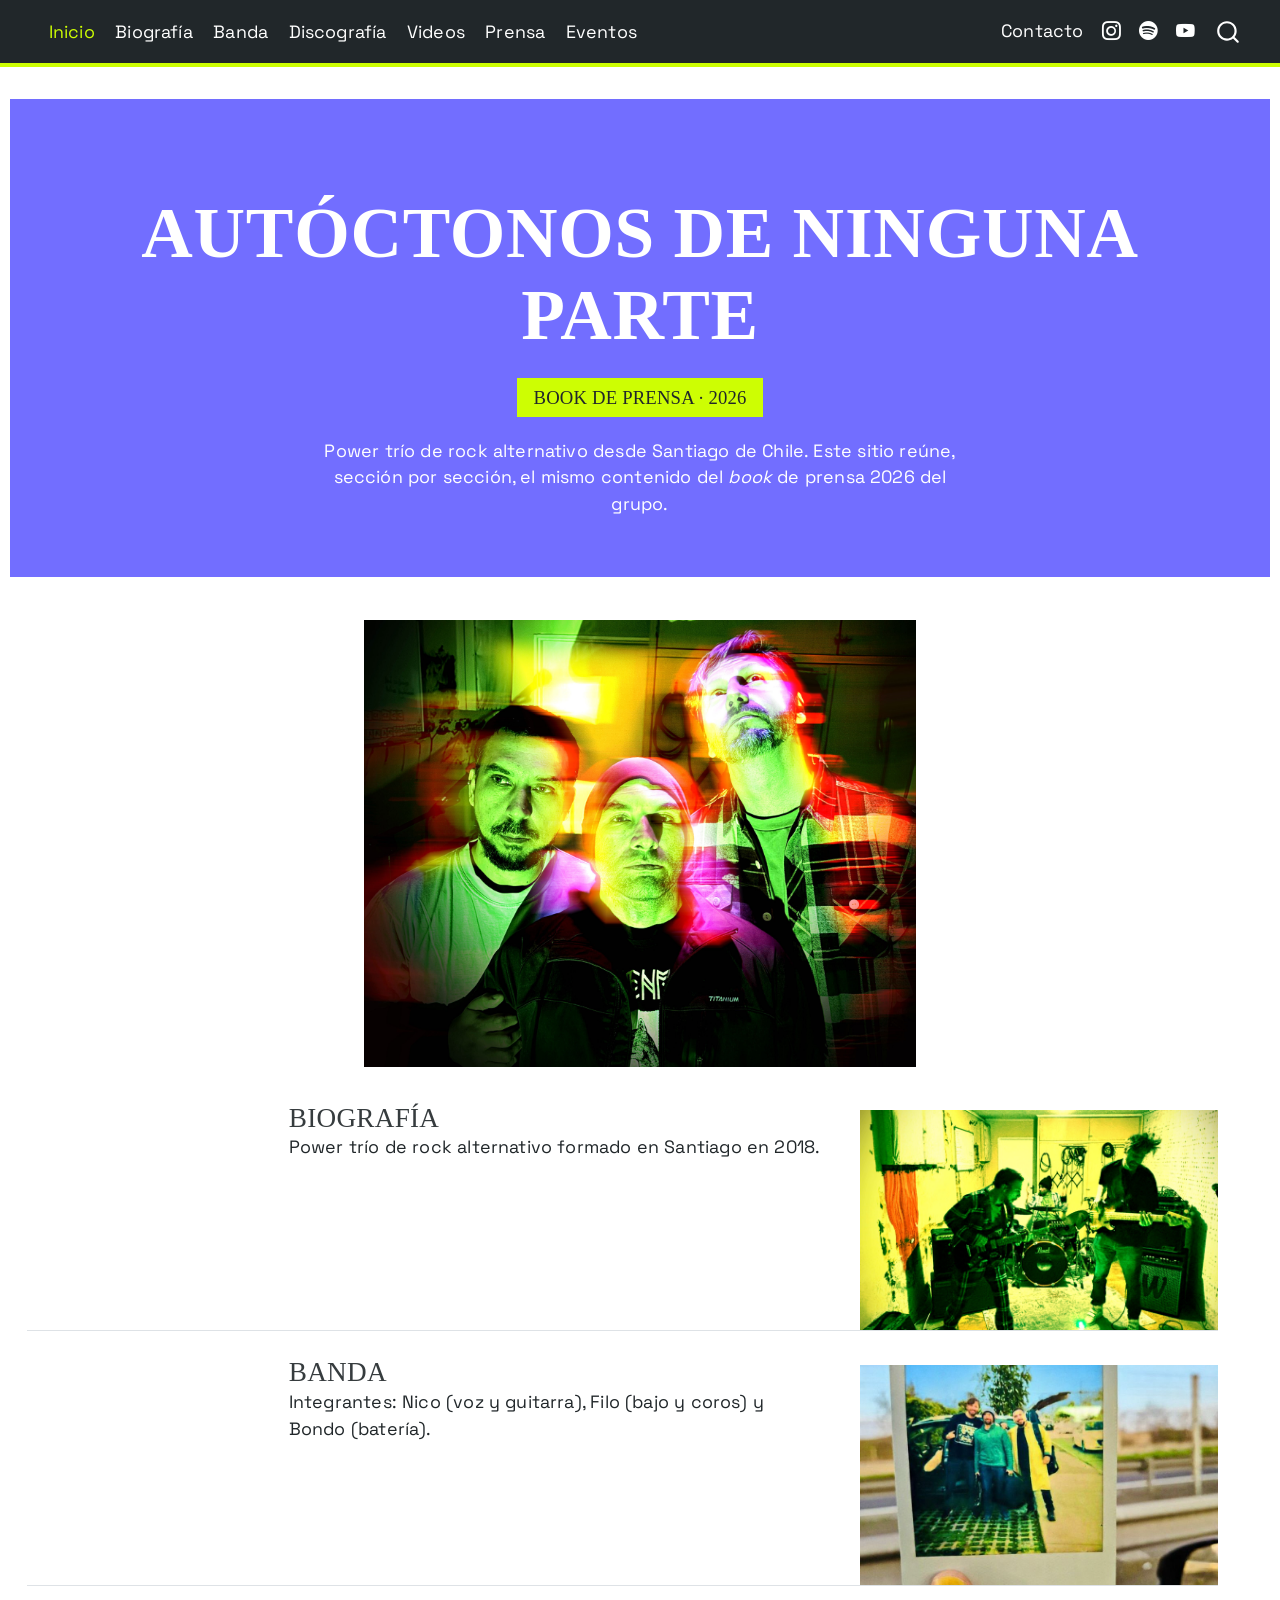
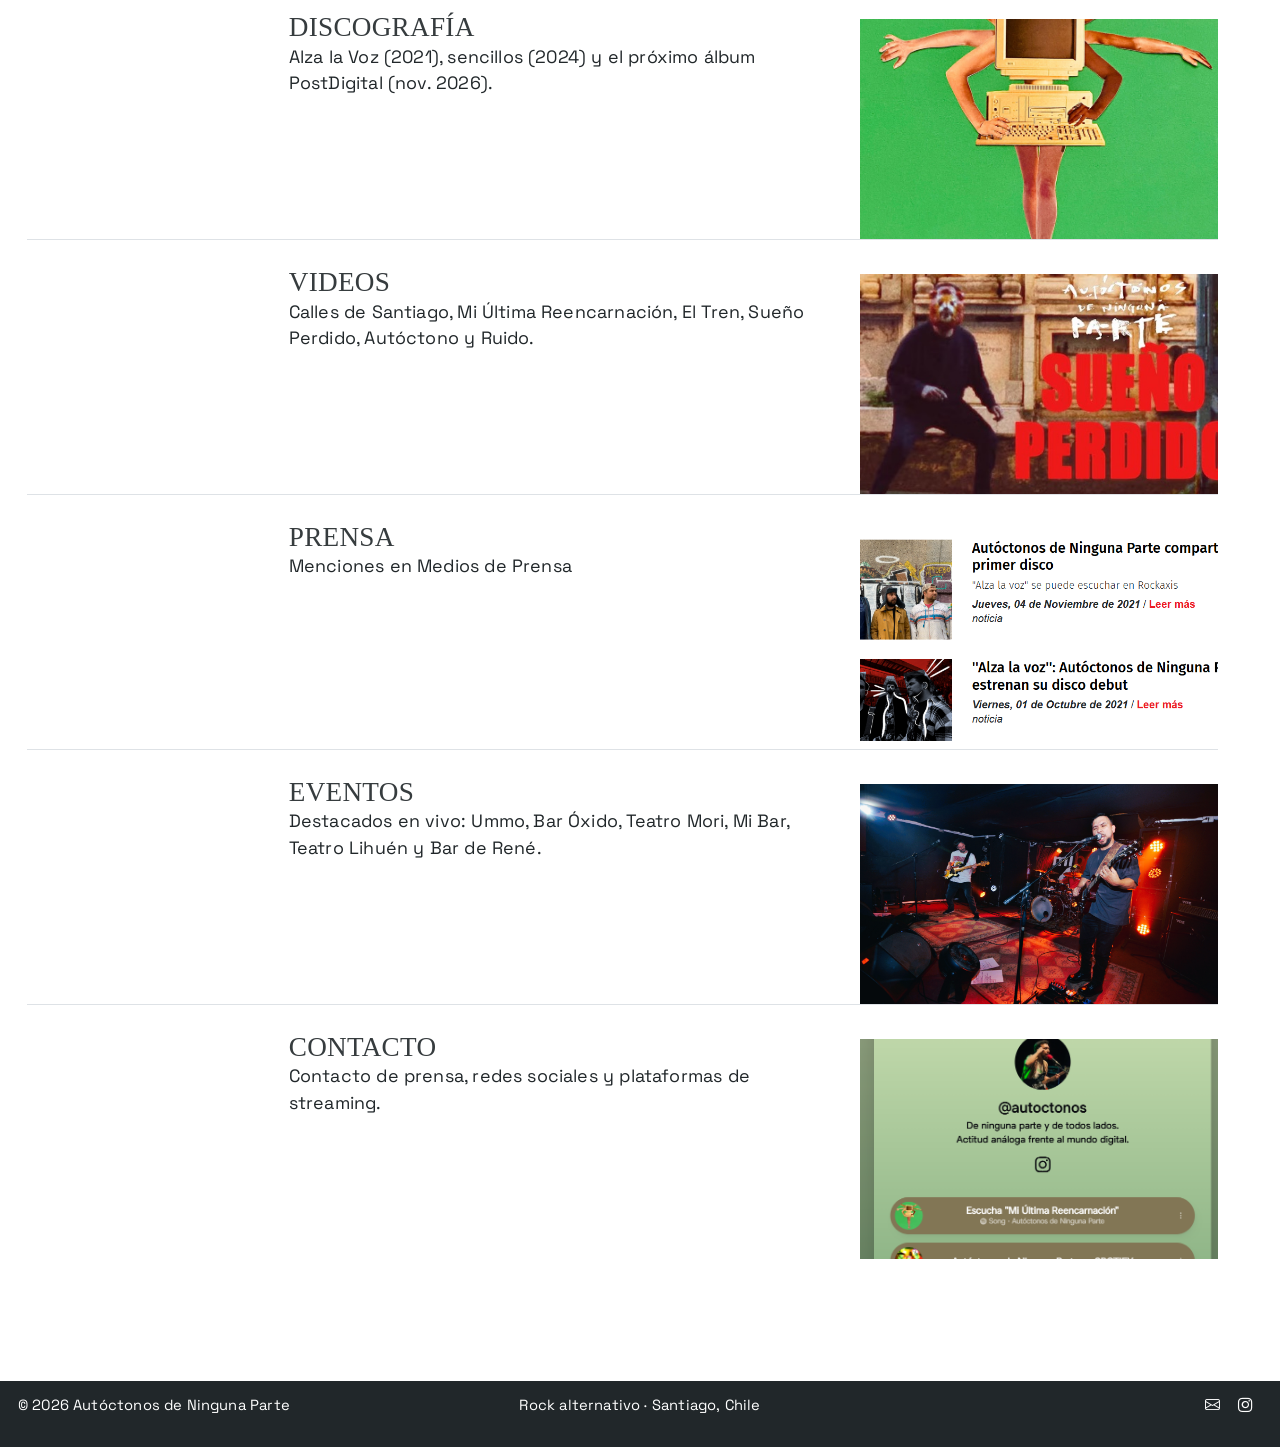
==== commit 3801d951: "render" ====
--- a/docs/index.html
+++ b/docs/index.html
@@ -284,7 +284,7 @@
 </a>
 </div>
 </div>
-<div class="quarto-post image-right" data-index="2" data-categories="Ym9vayUyMGRlJTIwcHJlbnNh" data-listing-file-modified-sort="1788808249412" data-listing-reading-time-sort="1" data-listing-word-count-sort="115">
+<div class="quarto-post image-right" data-index="2" data-categories="Ym9vayUyMGRlJTIwcHJlbnNh" data-listing-file-modified-sort="1791570618974" data-listing-reading-time-sort="1" data-listing-word-count-sort="118">
 <div class="thumbnail"><a href="./posts/03-discografia/index.html" class="no-external">
 
 <img loading="lazy" src="./images/portada-postdigital.jpeg" class="thumbnail-image" style="height: 220px;">
@@ -322,7 +322,7 @@
 </a>
 </div>
 </div>
-<div class="quarto-post image-right" data-index="4" data-categories="Ym9vayUyMGRlJTIwcHJlbnNh" data-listing-file-modified-sort="1790871589198" data-listing-reading-time-sort="2" data-listing-word-count-sort="280">
+<div class="quarto-post image-right" data-index="4" data-categories="Ym9vayUyMGRlJTIwcHJlbnNh" data-listing-file-modified-sort="1793625253568" data-listing-reading-time-sort="2" data-listing-word-count-sort="284">
 <div class="thumbnail"><a href="./posts/05-prensa/index.html" class="no-external">
 
 <img loading="lazy" src="./images/Prensa.png" class="thumbnail-image" style="height: 220px;">
@@ -333,7 +333,7 @@
 <a href="./posts/05-prensa/index.html" class="no-external">Prensa</a>
 </h3>
 <div class="delink listing-description"><a href="./posts/05-prensa/index.html" class="no-external">
-<p>Menciones en iRock, Cool Music, Rockaxis, Trunfo Rock, Freakopolis, Rara Frecuencia, Radio Sónica y Chile On The Rock.</p>
+<p>Menciones en Medios de Prensa</p>
 </a></div>
 </div>
 <div class="metadata">
@@ -341,7 +341,7 @@
 </a>
 </div>
 </div>
-<div class="quarto-post image-right" data-index="5" data-categories="Ym9vayUyMGRlJTIwcHJlbnNh" data-listing-file-modified-sort="1788809728041" data-listing-reading-time-sort="2" data-listing-word-count-sort="251">
+<div class="quarto-post image-right" data-index="5" data-categories="Ym9vayUyMGRlJTIwcHJlbnNh" data-listing-file-modified-sort="1793625443244" data-listing-reading-time-sort="2" data-listing-word-count-sort="261">
 <div class="thumbnail"><a href="./posts/06-eventos/index.html" class="no-external">
 
 <img loading="lazy" src="./images/En_vivo.JPG" class="thumbnail-image" style="height: 220px;">
@@ -352,7 +352,7 @@
 <a href="./posts/06-eventos/index.html" class="no-external">Eventos</a>
 </h3>
 <div class="delink listing-description"><a href="./posts/06-eventos/index.html" class="no-external">
-<p>Destacados en vivo: Ummo, Bar Óxido, Teatro Mori, Mi Bar y Teatro Lihuén.</p>
+<p>Destacados en vivo: Ummo, Bar Óxido, Teatro Mori, Mi Bar, Teatro Lihuén y Bar de René.</p>
 </a></div>
 </div>
 <div class="metadata">
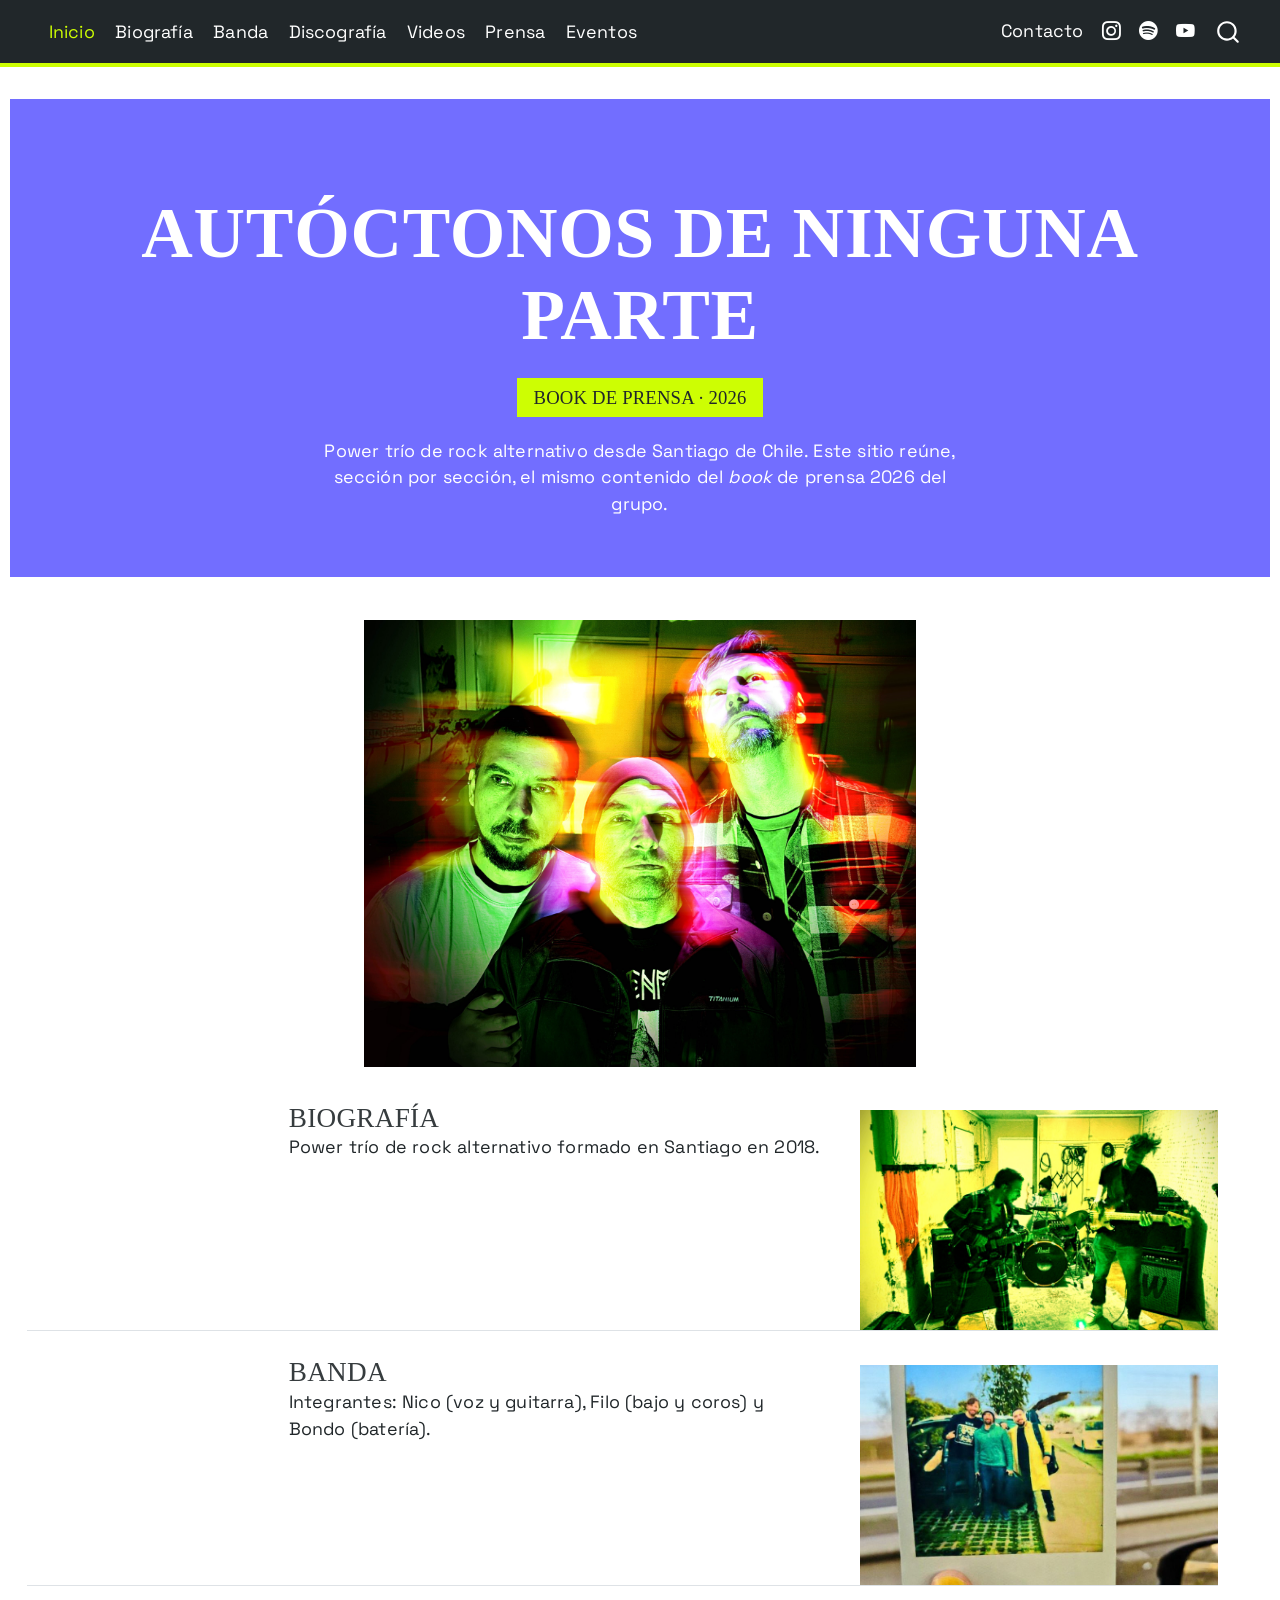
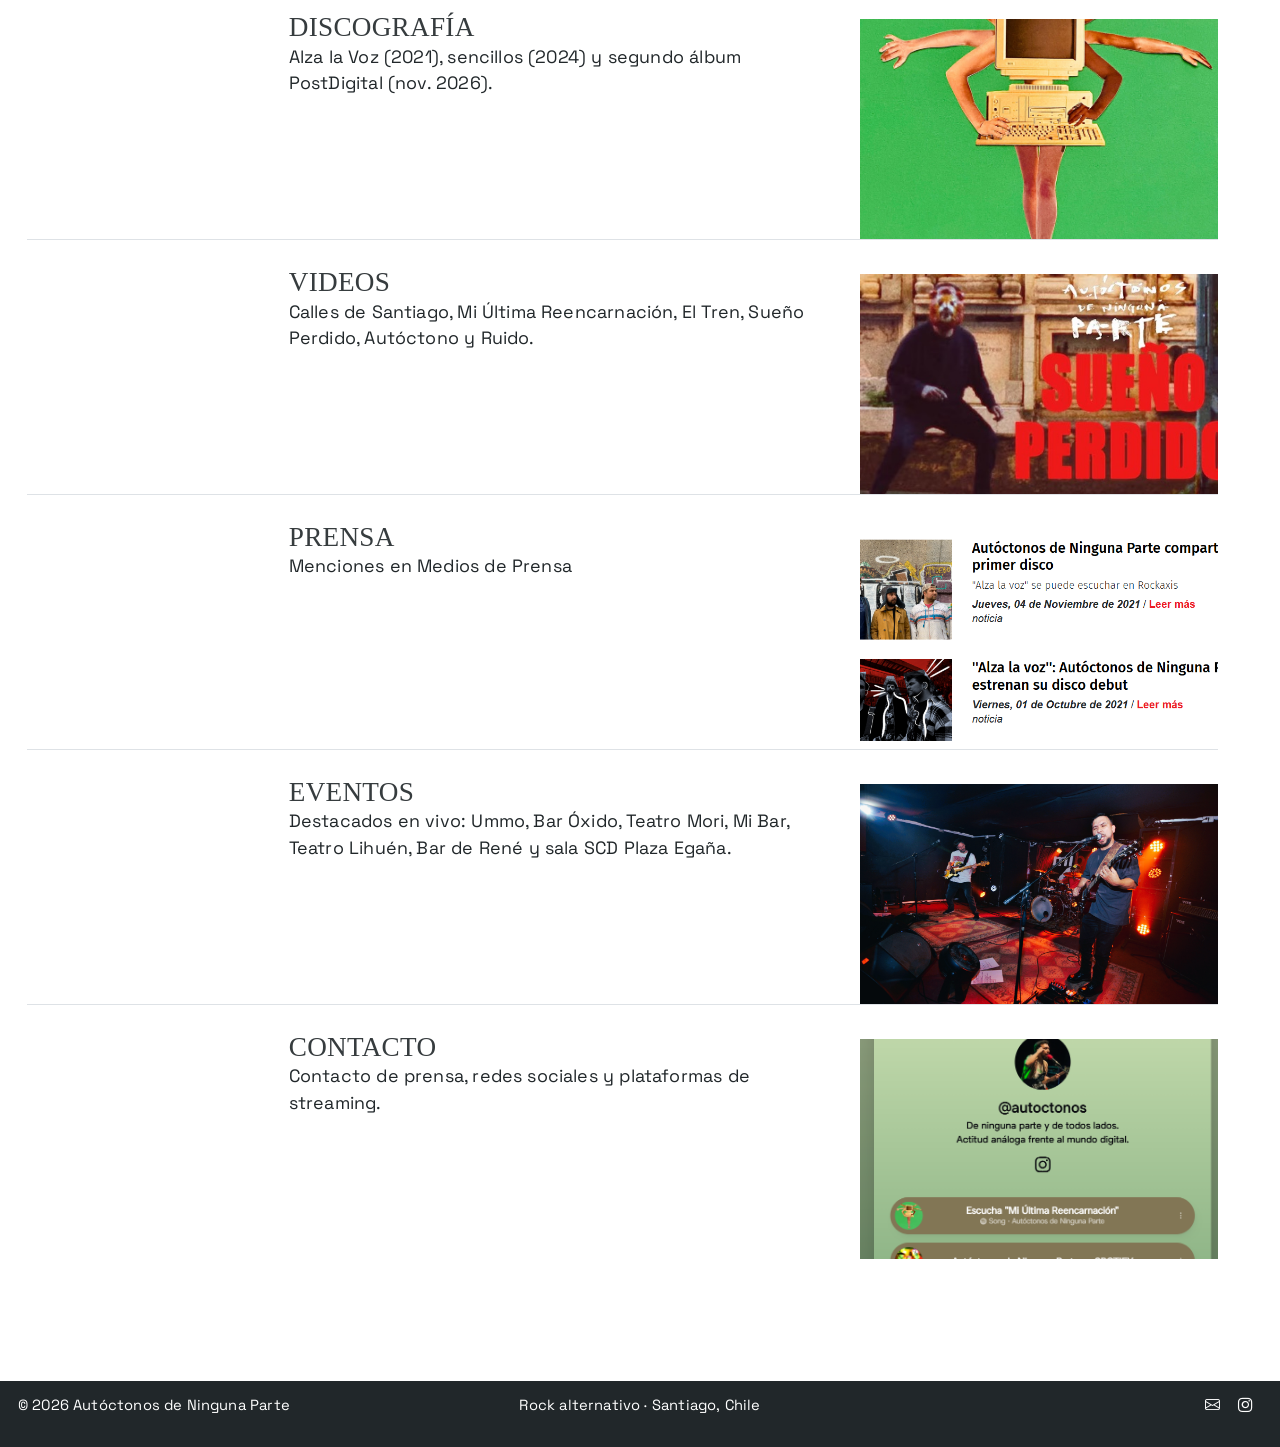
==== commit 47a4dcd3: "render" ====
--- a/docs/index.html
+++ b/docs/index.html
@@ -284,7 +284,7 @@
 </a>
 </div>
 </div>
-<div class="quarto-post image-right" data-index="2" data-categories="Ym9vayUyMGRlJTIwcHJlbnNh" data-listing-file-modified-sort="1791570618974" data-listing-reading-time-sort="1" data-listing-word-count-sort="118">
+<div class="quarto-post image-right" data-index="2" data-categories="Ym9vayUyMGRlJTIwcHJlbnNh" data-listing-file-modified-sort="1795715997994" data-listing-reading-time-sort="1" data-listing-word-count-sort="116">
 <div class="thumbnail"><a href="./posts/03-discografia/index.html" class="no-external">
 
 <img loading="lazy" src="./images/portada-postdigital.jpeg" class="thumbnail-image" style="height: 220px;">
@@ -295,7 +295,7 @@
 <a href="./posts/03-discografia/index.html" class="no-external">Discografía</a>
 </h3>
 <div class="delink listing-description"><a href="./posts/03-discografia/index.html" class="no-external">
-<p>Alza la Voz (2021), sencillos (2024) y el próximo álbum PostDigital (nov. 2026).</p>
+<p>Alza la Voz (2021), sencillos (2024) y segundo álbum PostDigital (nov. 2026).</p>
 </a></div>
 </div>
 <div class="metadata">
@@ -322,7 +322,7 @@
 </a>
 </div>
 </div>
-<div class="quarto-post image-right" data-index="4" data-categories="Ym9vayUyMGRlJTIwcHJlbnNh" data-listing-file-modified-sort="1793625253568" data-listing-reading-time-sort="2" data-listing-word-count-sort="284">
+<div class="quarto-post image-right" data-index="4" data-categories="Ym9vayUyMGRlJTIwcHJlbnNh" data-listing-file-modified-sort="1795716326985" data-listing-reading-time-sort="2" data-listing-word-count-sort="300">
 <div class="thumbnail"><a href="./posts/05-prensa/index.html" class="no-external">
 
 <img loading="lazy" src="./images/Prensa.png" class="thumbnail-image" style="height: 220px;">
@@ -341,7 +341,7 @@
 </a>
 </div>
 </div>
-<div class="quarto-post image-right" data-index="5" data-categories="Ym9vayUyMGRlJTIwcHJlbnNh" data-listing-file-modified-sort="1793625443244" data-listing-reading-time-sort="2" data-listing-word-count-sort="261">
+<div class="quarto-post image-right" data-index="5" data-categories="Ym9vayUyMGRlJTIwcHJlbnNh" data-listing-file-modified-sort="1795716512788" data-listing-reading-time-sort="2" data-listing-word-count-sort="267">
 <div class="thumbnail"><a href="./posts/06-eventos/index.html" class="no-external">
 
 <img loading="lazy" src="./images/En_vivo.JPG" class="thumbnail-image" style="height: 220px;">
@@ -352,7 +352,7 @@
 <a href="./posts/06-eventos/index.html" class="no-external">Eventos</a>
 </h3>
 <div class="delink listing-description"><a href="./posts/06-eventos/index.html" class="no-external">
-<p>Destacados en vivo: Ummo, Bar Óxido, Teatro Mori, Mi Bar, Teatro Lihuén y Bar de René.</p>
+<p>Destacados en vivo: Ummo, Bar Óxido, Teatro Mori, Mi Bar, Teatro Lihuén, Bar de René y sala SCD Plaza Egaña.</p>
 </a></div>
 </div>
 <div class="metadata">
